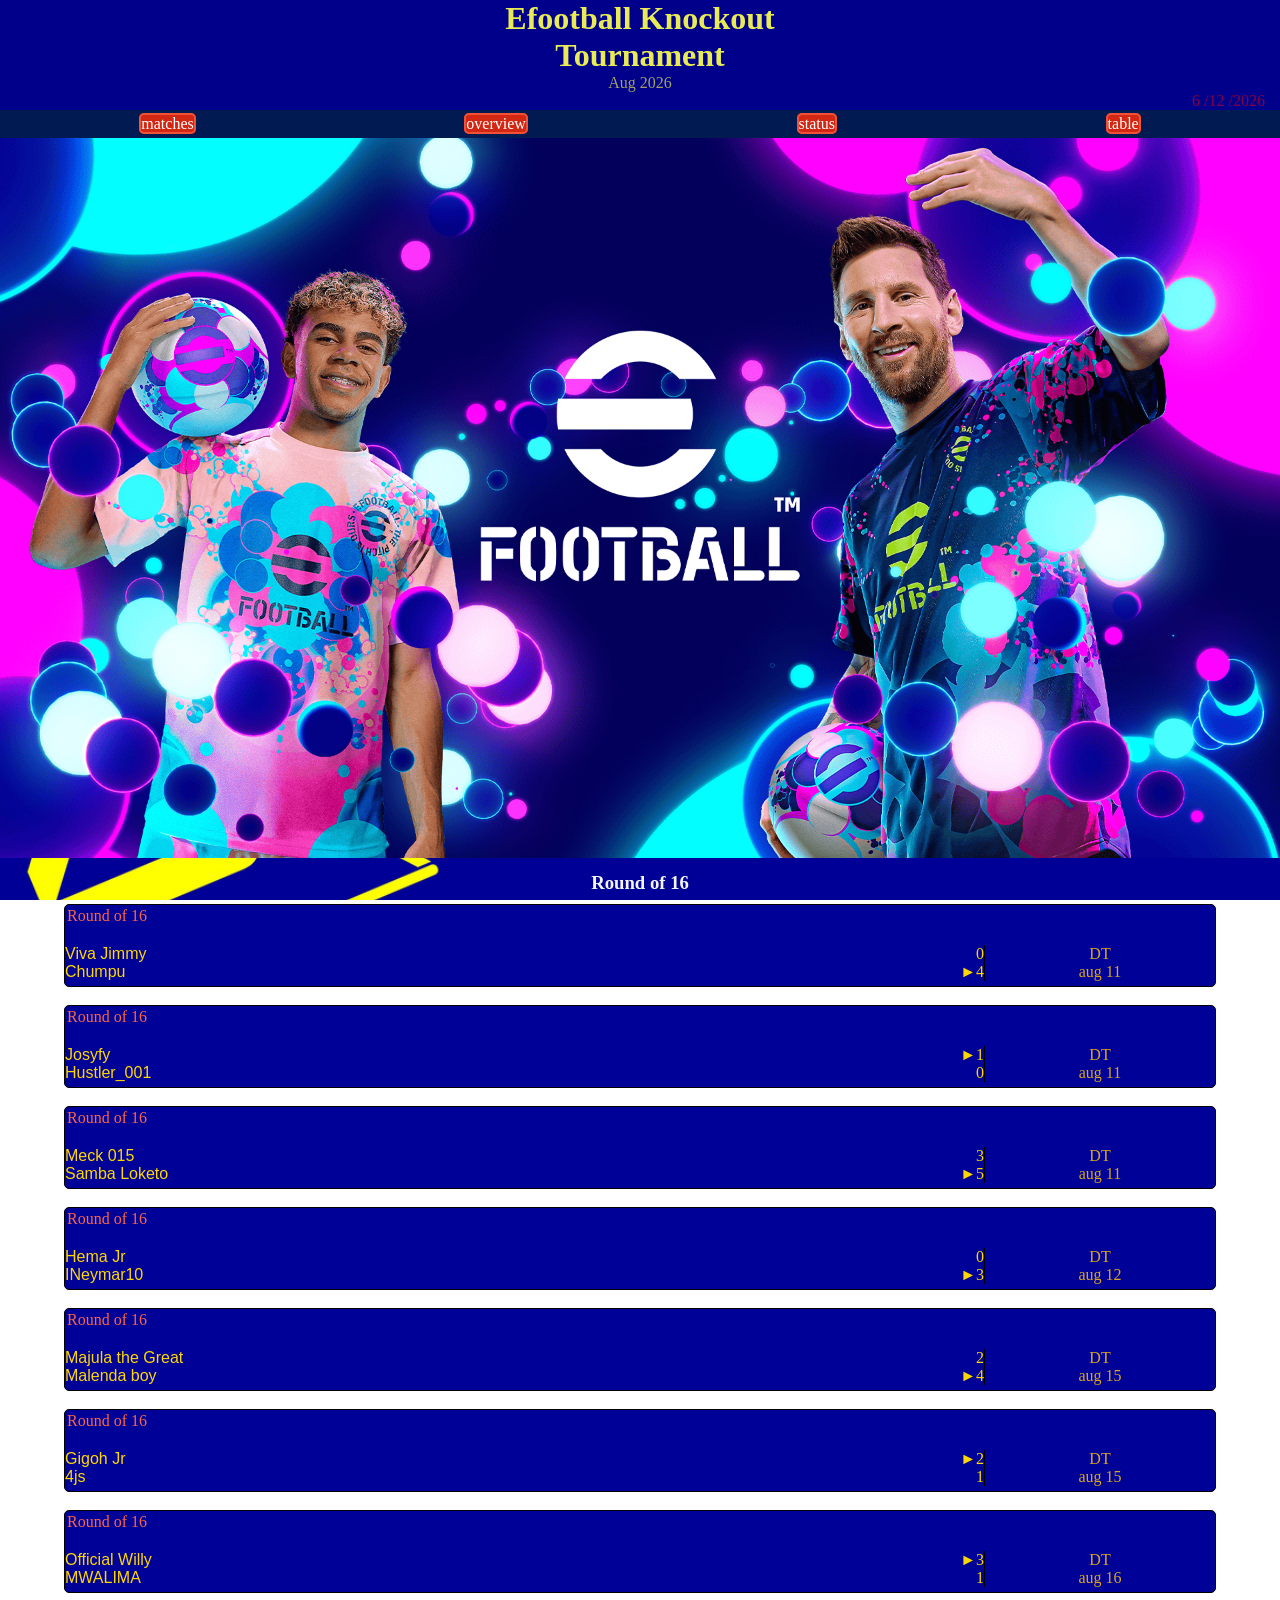
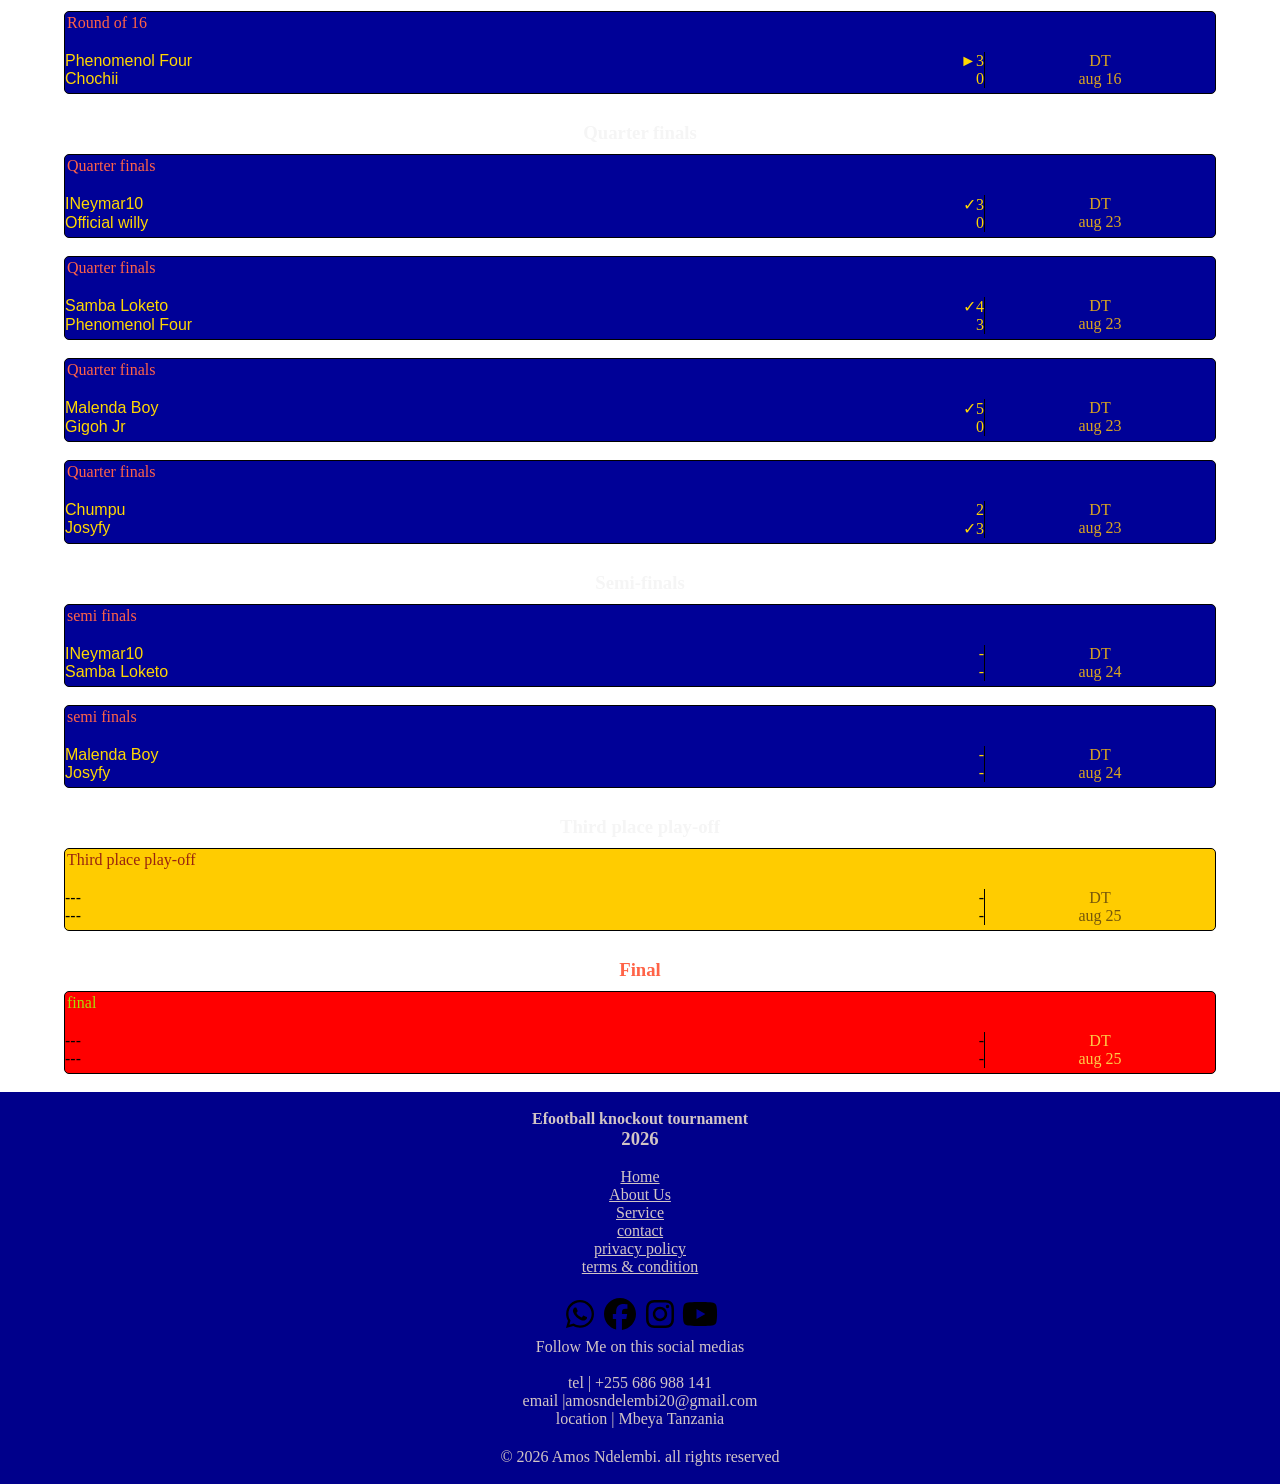
==== matches.html @ 65dbdd63 "Replace icons with numbers in matches.html" ====
<!DOCTYPE html>
<html lang="en">
<head>
    <meta charset="UTF-8">
    <meta name="viewport" content="width=device-width, initial-scale=1.0">
    <title>Efootball knockout tournament</title>
    <link rel="stylesheet" href="style.css">
    <link rel="icon" type="image/x-icon" href="channels4_profile.jpg">
</head>
<body>
    <header>
        <div class="head">
            <h1 style="color: #E9EB56; text-align: center;">Efootball Knockout <br>Tournament </h1>
            <p style="color: #A1A160; text-align: center;">Aug 2026</p>
            <!-- <p id="date">date of today</p> -->
            <P id="demo"></P>
            <script>

                let date = new Date();

                let day = date.getDate();
                let month = date.getMonth() + 1;
                let year = date.getFullYear();

                document.getElementById('demo').innerHTML = day + " /" + month + " /" + year;
            </script>
        </div>
        <div class="link1">
            <div><a href="matches.html" class="link">matches</a></div>
            <div><a href="index.html" class="link">overview</a></div>
            <div><a href="status.html" class="link">status</a></div>
            <div><a href="table.html" class="link">table</a></div>
        </div>
    </header>


      <!-- maelzooooo -->
    <main>
        <img src="main_page_1.png" alt="page" height="auto" width="100%">
       <h3 style="text-align:center; padding:10px; color: whitesmoke">Round of 16</h3> 
       <div class="case" style="display: flex; justify-content: center; flex-direction: column; align-items: center;">


        <!-- 11111 -->
            <div class="case1" style="border: solid 1px black; width: 90%; border-radius: 5px; padding-bottom: 5px;" >
                <p style="padding: 2px; color: tomato;">Round of 16</p> <br>
                    <div id="bad" style="display: flex;">
                        <div class="cas1" style="border-right: solid 1px black; width: 80%;">
                            <div class="ca1" style="display: flex; justify-content: space-between;">
                                <p style="color: gold;font-family: Arial, Helvetica, sans-serif;">Viva Jimmy</p>
                                <p style="color: gold">0</p>
                            </div>
                            <div class="ca1" style="display: flex; justify-content: space-between;">
                                <p style="color: gold;font-family: Arial, Helvetica, sans-serif;">Chumpu</p>
                                <p style="color: gold">►4</p>
                            </div>
                        </div>
                        <div class="cas2" style=" width: 20%;" >
                            <p style="text-align: center; color: goldenrod;">DT</p>
                            <p style="text-align: center; color: goldenrod;">aug 11</p>
                        </div>
                    </div>    
            </div><br>



            <!-- 222222222 -->

            <div class="case1" style="border: solid 1px black; width: 90%; border-radius: 5px; padding-bottom: 5px;" >
                <p style="padding: 2px; color: tomato;">Round of 16</p> <br>
                    <div id="bad" style="display: flex;">
                        <div class="cas1" style="border-right: solid 1px black; width: 80%;">
                            <div class="ca1" style="display: flex; justify-content: space-between;">
                                <p style="color: gold;font-family: Arial, Helvetica, sans-serif;">Josyfy</p>
                                <p style="color: gold">►1</p>
                            </div>
                            <div class="ca1" style="display: flex; justify-content: space-between;">
                                <p style="color: gold;font-family: Arial, Helvetica, sans-serif;">Hustler_001</p>
                                <p style="color: gold">0</p>
                            </div>
                        </div>
                        <div class="cas2" style=" width: 20%;" >
                            <p style="text-align: center; color:goldenrod">DT</p>
                            <p style="text-align: center; color: goldenrod;">aug 11</p>
                        </div>
                    </div>    
            </div> <br>

        <!-- 33333333     -->
            <div class="case1" style="border: solid 1px black; width: 90%; border-radius: 5px; padding-bottom: 5px;" >
                <p style="padding: 2px; color: tomato;">Round of 16</p> <br>
                    <div id="bad" style="display: flex;">
                        <div class="cas1" style="border-right: solid 1px black; width: 80%;">
                            <div class="ca1" style="display: flex; justify-content: space-between;">
                                <p style="color: gold;font-family: Arial, Helvetica, sans-serif;">Meck 015</p>
                                <p style="color: gold">3</p>
                            </div>
                            <div class="ca1" style="display: flex; justify-content: space-between;">
                                <p style="color: gold;font-family: Arial, Helvetica, sans-serif;">Samba Loketo</p>
                                <p style="color: gold">►5</p>
                            </div>
                        </div>
                        <div class="cas2" style=" width: 20%;" >
                            <p style="text-align: center; color:goldenrod">DT</p>
                            <p style="text-align: center; color: goldenrod;">aug 11</p>
                        </div>
                    </div>    
            </div> <br>

         <!-- 4444444    -->
            <div class="case1" style="border: solid 1px black; width: 90%; border-radius: 5px; padding-bottom: 5px;" >
                <p style="padding: 2px; color: tomato;">Round of 16</p> <br>
                    <div id="bad" style="display: flex;">
                        <div class="cas1" style="border-right: solid 1px black; width: 80%;">
                            <div class="ca1" style="display: flex; justify-content: space-between;">
                                <p style="color: gold;font-family: Arial, Helvetica, sans-serif;">Hema Jr</p>
                                <p style="color: gold">0</p>
                            </div>
                            <div class="ca1" style="display: flex; justify-content: space-between;">
                                <p style="color: gold;font-family: Arial, Helvetica, sans-serif;">INeymar10</p>
                                <p style="color: gold">►3</p>
                            </div>
                        </div>
                        <div class="cas2" style=" width: 20%;" >
                            <p style="text-align: center; color:goldenrod">DT</p>
                            <p style="text-align: center; color: goldenrod;">aug 12</p>
                        </div>
                    </div>    
            </div> <br>


        <!-- 5555555     -->
            <div class="case1" style="border: solid 1px black; width: 90%; border-radius: 5px; padding-bottom: 5px;" >
                <p style="padding: 2px; color: tomato;">Round of 16</p> <br>
                    <div id="bad" style="display: flex;">
                        <div class="cas1" style="border-right: solid 1px black; width: 80%;">
                            <div class="ca1" style="display: flex; justify-content: space-between;">
                                <p style="color: gold;font-family: Arial, Helvetica, sans-serif;">Majula the Great</p>
                                <p style="color: gold">2</p>
                            </div>
                            <div class="ca1" style="display: flex; justify-content: space-between;">
                                <p style="color: gold;font-family: Arial, Helvetica, sans-serif;">Malenda boy</p>
                                <p style="color: gold">►4</p>
                            </div>
                        </div>
                        <div class="cas2" style=" width: 20%;" >
                            <p style="text-align: center; color:goldenrod">DT</p>
                            <p style="text-align: center; color: goldenrod;">aug 15</p>
                        </div>
                    </div>    
            </div> <br>


        <!-- 6666666     -->
            <div class="case1" style="border: solid 1px black; width: 90%; border-radius: 5px; padding-bottom: 5px;" >
                <p style="padding: 2px; color: tomato;">Round of 16</p> <br>
                    <div id="bad" style="display: flex;">
                        <div class="cas1" style="border-right: solid 1px black; width: 80%;">
                            <div class="ca1" style="display: flex; justify-content: space-between;">
                                <p style="color: gold;font-family: Arial, Helvetica, sans-serif;">Gigoh Jr</p>
                                <p style="color: gold">►2</p>
                            </div>
                            <div class="ca1" style="display: flex; justify-content: space-between;">
                                <p style="color: gold;font-family: Arial, Helvetica, sans-serif;">4js</p>
                                <p style="color: gold">1</p>
                            </div>
                        </div>
                        <div class="cas2" style=" width: 20%;" >
                            <p style="text-align: center; color:goldenrod">DT</p>
                            <p style="text-align: center; color: goldenrod;">aug 15</p>
                        </div>
                    </div>    
            </div> <br>


        <!-- 77777777     -->
            <div class="case1" style="border: solid 1px black; width: 90%; border-radius: 5px; padding-bottom: 5px;" >
                <p style="padding: 2px; color: tomato;">Round of 16</p> <br>
                    <div id="bad" style="display: flex;">
                        <div class="cas1" style="border-right: solid 1px black; width: 80%;">
                            <div class="ca1" style="display: flex; justify-content: space-between;">
                                <p style="color: gold;font-family: Arial, Helvetica, sans-serif;">Official Willy</p>
                                <p style="color: gold">►3</p>
                            </div>
                            <div class="ca1" style="display: flex; justify-content: space-between;">
                                <p style="color: gold;font-family: Arial, Helvetica, sans-serif;">MWALIMA</p>
                                <p style="color: gold">1</p>
                            </div>
                        </div>
                        <div class="cas2" style=" width: 20%;" >
                            <p style="text-align: center; color:goldenrod">DT</p>
                            <p style="text-align: center; color: goldenrod;">aug 16</p>
                        </div>
                    </div>    
            </div> <br>



            <!-- 88888888 -->
            <div class="case1" style="border: solid 1px black; width: 90%; border-radius: 5px; padding-bottom: 5px;" >
                <p style="padding: 2px; color: tomato;">Round of 16</p> <br>
                    <div id="bad" style="display: flex;">
                        <div class="cas1" style="border-right: solid 1px black; width: 80%;">
                            <div class="ca1" style="display: flex; justify-content: space-between;">
                                <p style="color: gold;font-family: Arial, Helvetica, sans-serif;">Phenomenol Four</p>
                                <p style="color: gold">►3</p>
                            </div>
                            <div class="ca1" style="display: flex; justify-content: space-between;">
                                <p style="color: gold;font-family: Arial, Helvetica, sans-serif;">Chochii</p>
                                <p style="color: gold">0</p>
                            </div>
                        </div>
                        <div class="cas2" style=" width: 20%;" >
                            <p style="text-align: center; color:goldenrod">DT</p>
                            <p style="text-align: center; color: goldenrod;">aug 16</p>
                        </div>
                    </div>    
            </div> <br>
            
<!-- round 8 -->
       </div>
       <h3 style="text-align:center; padding:10px; color: whitesmoke">Quarter finals</h3> 
       <div class="case" style="display: flex; justify-content: center; flex-direction: column; align-items: center;">


        <!-- 11111 -->
            <div class="case1" style="border: solid 1px black; width: 90%; border-radius: 5px; padding-bottom: 5px;" >
                <p style="padding: 2px; color: tomato;">Quarter finals</p> <br>
                    <div id="bad" style="display: flex;">
                        <div class="cas1" style="border-right: solid 1px black; width: 80%;">
                            <div class="ca1" style="display: flex; justify-content: space-between;">
                                <p style="color: gold;font-family: Arial, Helvetica, sans-serif;">INeymar10</p>
                                <p style="color: gold">✓3</p>
                            </div>
                            <div class="ca1" style="display: flex; justify-content: space-between;">
                                <p style="color: gold;font-family: Arial, Helvetica, sans-serif;">Official willy</p>
                                <p style="color: gold">0</p>
                            </div>
                        </div>
                        <div class="cas2" style=" width: 20%;" >
                            <p style="text-align: center; color: goldenrod;">DT</p>
                            <p style="text-align: center; color: goldenrod;">aug 23</p>
                        </div>
                    </div>    
            </div><br>



            <!-- 222222222 -->

            <div class="case1" style="border: solid 1px black; width: 90%; border-radius: 5px; padding-bottom: 5px;" >
                <p style="padding: 2px; color: tomato;">Quarter finals</p> <br>
                    <div id="bad" style="display: flex;">
                        <div class="cas1" style="border-right: solid 1px black; width: 80%;">
                            <div class="ca1" style="display: flex; justify-content: space-between;">
                                <p style="color: gold;font-family: Arial, Helvetica, sans-serif;">Samba Loketo</p>
                                <p style="color: gold">✓4</p>
                            </div>
                            <div class="ca1" style="display: flex; justify-content: space-between;">
                                <p style="color: gold;font-family: Arial, Helvetica, sans-serif;">Phenomenol Four</p>
                                <p style="color: gold">3</p>
                            </div>
                        </div>
                        <div class="cas2" style=" width: 20%;" >
                            <p style="text-align: center; color:goldenrod">DT</p>
                            <p style="text-align: center; color: goldenrod;">aug 23</p>
                        </div>
                    </div>    
            </div> <br>



         <!-- 333333    -->
            <div class="case1" style="border: solid 1px black; width: 90%; border-radius: 5px; padding-bottom: 5px;" >
                <p style="padding: 2px; color: tomato;">Quarter finals</p> <br>
                    <div id="bad" style="display: flex;">
                        <div class="cas1" style="border-right: solid 1px black; width: 80%;">
                            <div class="ca1" style="display: flex; justify-content: space-between;">
                                <p style="color: gold;font-family: Arial, Helvetica, sans-serif;">Malenda Boy</p>
                                <p style="color: gold">✓5</p>
                            </div>
                            <div class="ca1" style="display: flex; justify-content: space-between;">
                                <p style="color: gold;font-family: Arial, Helvetica, sans-serif;">Gigoh Jr</p>
                                <p style="color: gold">0</p>
                            </div>
                        </div>
                        <div class="cas2" style=" width: 20%;" >
                            <p style="text-align: center; color:goldenrod">DT</p>
                            <p style="text-align: center; color: goldenrod;">aug 23</p>
                        </div>
                    </div>    
            </div> <br>


        <!-- 4444444     -->
            <div class="case1" style="border: solid 1px black; width: 90%; border-radius: 5px; padding-bottom: 5px;" >
                <p style="padding: 2px; color: tomato;">Quarter finals</p> <br>
                    <div id="bad" style="display: flex;">
                        <div class="cas1" style="border-right: solid 1px black; width: 80%;">
                            <div class="ca1" style="display: flex; justify-content: space-between;">
                                <p style="color: gold;font-family: Arial, Helvetica, sans-serif;">Chumpu</p>
                                <p style="color: gold;">2</p>
                            </div>
                            <div class="ca1" style="display: flex; justify-content: space-between;">
                                <p style="color: gold;font-family: Arial, Helvetica, sans-serif;">Josyfy</p>
                                <p style="color: gold">✓3</p>
                            </div>
                        </div>
                        <div class="cas2" style=" width: 20%;" >
                            <p style="text-align: center; color:goldenrod">DT</p>
                            <p style="text-align: center; color: goldenrod;">aug 23</p>
                        </div>
                    </div>    
            </div> <br>
           
            
<!-- semi finals -->
       </div>
       <h3 style="text-align:center; padding:10px; color: whitesmoke">Semi-finals</h3> 
       <div class="case" style="display: flex; justify-content: center; flex-direction: column; align-items: center;">


        <!-- 11111 -->
            <div class="case1" style="border: solid 1px black; width: 90%; border-radius: 5px; padding-bottom: 5px;" >
                <p style="padding: 2px; color:tomato;">semi finals</p> <br>
                    <div id="bad" style="display: flex;">
                        <div class="cas1" style="border-right: solid 1px black; width: 80%;">
                            <div class="ca1" style="display: flex; justify-content: space-between;">
                                <p style="color: gold;font-family: Arial, Helvetica, sans-serif;">INeymar10</p>
                                <p style="color: gold">-</p>
                            </div>
                            <div class="ca1" style="display: flex; justify-content: space-between;">
                                <p style="color: gold;font-family: Arial, Helvetica, sans-serif;">Samba Loketo</p>
                                <p style="color: gold">-</p>
                            </div>
                        </div>
                        <div class="cas2" style=" width: 20%;" >
                            <p style="text-align: center; color: goldenrod;">DT</p>
                            <p style="text-align: center; color: goldenrod;">aug 24</p>
                        </div>
                    </div>    
            </div><br>



            <!-- 222222222 -->

            <div class="case1" style="border: solid 1px black; width: 90%; border-radius: 5px; padding-bottom: 5px;" >
                <p style="padding: 2px; color: tomato;">semi finals</p> <br>
                    <div id="bad" style="display: flex;">
                        <div class="cas1" style="border-right: solid 1px black; width: 80%;">
                            <div class="ca1" style="display: flex; justify-content: space-between;">
                                <p style="color: gold;font-family: Arial, Helvetica, sans-serif;">Malenda Boy</p>
                                <p style="color: gold">-</p>
                            </div>
                            <div class="ca1" style="display: flex; justify-content: space-between;">
                                <p style="color: gold;font-family: Arial, Helvetica, sans-serif;">Josyfy</p>
                                <p style="color: gold">-</p>
                            </div>
                        </div>
                        <div class="cas2" style=" width: 20%;" >
                            <p style="text-align: center; color:goldenrod">DT</p>
                            <p style="text-align: center; color: goldenrod;">aug 24</p>
                        </div>
                    </div>    
            </div> <br>
     
            
            <!-- third place play-off -->

       </div>
       <h3 style="text-align:center; padding:10px; color: whitesmoke">Third place play-off</h3> 
       <div class="cases" style="display: flex; justify-content: center; flex-direction: column; align-items: center;">


        <!-- 11111 -->
            <div class="case1" style="border: solid 1px black; width: 90%; border-radius: 5px; padding-bottom: 5px; background-color: rgb(255, 204, 0);" >
                <p style="padding: 2px; color: rgb(153, 36, 15);">Third place play-off</p> <br>
                    <div id="bad" style="display: flex;">
                        <div class="cas1" style="border-right: solid 1px black; width: 80%;">
                            <div class="ca1" style="display: flex; justify-content: space-between;">
                                <p style="font-family: Arial, Helvetica, sans-serif;">---</p>
                                <p>-</p>
                            </div>
                            <div class="ca1" style="display: flex; justify-content: space-between;">
                                <p style="font-family: Arial, Helvetica, sans-serif;">---</p>
                                <p>-</p>
                            </div>
                        </div>
                        <div class="cas2" style=" width: 20%;" >
                            <p style="text-align: center; color:  rgb(118, 87, 11);">DT</p>
                            <p style="text-align: center; color:  rgb(118, 87, 11);">aug 25</p>
                        </div>
                    </div>    
            </div><br>

            <!-- final -->
       </div>
       <h3 style="text-align:center; padding:10px; color: tomato;">Final</h3> 
       <div class="cases" style="display: flex; justify-content: center; flex-direction: column; align-items: center;">


        <!-- 11111 -->
            <div class="case1" style="border: solid 1px black; width: 90%; border-radius: 5px; padding-bottom: 5px;background-color: red" >
                <p style="padding: 2px; color: rgb(171, 221, 7);">final</p> <br>
                    <div id="bad" style="display: flex;">
                        <div class="cas1" style="border-right: solid 1px black; width: 80%;">
                            <div class="ca1" style="display: flex; justify-content: space-between;">
                                <p style="font-family: Arial, Helvetica, sans-serif;">---</p>
                                <p >-</p>
                            </div>
                            <div class="ca1" style="display: flex; justify-content: space-between;">
                                <p style="font-family: Arial, Helvetica, sans-serif;">---</p>
                                <p >-</p>
                            </div>
                        </div>
                        <div class="cas2" style=" width: 20%;" >
                            <p style="text-align: center; color: rgb(255, 203, 71);">DT</p>
                            <p style="text-align: center; color: rgb(255, 203, 71);">aug 25</p>
                        </div>
                    </div>    
            </div><br>

    </main>

    <!-- mwishooooo -->

    <footer>
    <!-- copyright -->
        <br>
        <p style="text-align: center; color: rgb(210, 197, 197); "><b>Efootball knockout tournament</b></p>
        <h3 style="text-align: center; color: rgb(210, 197, 197); ">2026</h3>
         <br>
        
        <!-- link    -->
        <div class="linkmuhimu">
            <a href="" class="muhimu">Home</a>
            <a href="" class="muhimu">About Us</a>
            <a href="" class="muhimu">Service</a>
            <a href="" class="muhimu">contact</a>
            <a href="" class="muhimu">privacy policy</a>
            <a href="" class="muhimu">terms & condition</a>
        </div> <br>
        <div class="social">
            <a href="https://wa.me/255686988141" id="whatsapp" target="_blank"><img src="whatsapp-brands-solid-full.svg" alt="whatsap" height="40px" width="40px"></a>
            <a href="https://WWW.facebook.com/ndelembiamos" id="face" target="_blank"><img src="facebook-brands-solid-full.svg" alt="facebook" height="40px" width="40px"></a>
            <a href="https://www.instagram.com/AmosNdelembi" id="insta" target="_blank"><img src="instagram-brands-solid-full.svg" alt="instagram" height="40px" width="40px"></a>
            <a href="https://WWW.youtube.com/@AmosNdelembi" id="you" target="_blank"><img src="youtube-brands-solid-full.svg" alt="youtube" height="40px" width="40px"></a>
        </div>
        <p style="text-align: center; color: rgb(210, 197, 197);">Follow Me on this social medias</p> <br>
        <p  style="text-align: center; color: rgb(210, 197, 197);">tel | +255 686 988 141</p>
        <p  style="text-align: center; color: rgb(210, 197, 197);">email |amosndelembi20@gmail.com</p>
        <p  style="text-align: center; color: rgb(210, 197, 197);">location | Mbeya Tanzania</p>
        
        <p id="last" style="color: rgb(210, 197, 197);">&copy; 2026 Amos Ndelembi. all rights reserved </p> <br>
    </footer>
</body>
</html>
---- style.css ----
*{
    padding: 0;
    margin: 0;
    box-sizing: border-box;
}
header{
    /* position:fixed;
    width: 100%;
    z-index: 1000; */
    position: sticky;
    top: 0;
    z-index: 1000;
    
}
/* .amo{
   padding-top: 28% ;
   background-color: #011a51; 
} */
.head{
    background-color: darkblue;
}
/* #date{
    display: flex;
    justify-content: flex-end;
    color: tomato;
} */
#demo{
    display: flex;
    justify-content: flex-end;
    color: rgba(255, 0, 0, 0.498);
    padding-right: 15px;
    
}
.link1{
    background-color: #011a51;
    display: flex;
    justify-content: space-around;
    flex-direction: row;
    height: auto;
    padding: 5px;
}
.link{
    text-decoration: none;
    color: white;
    border: 2px solid rgba(255, 99, 71, 0.699);
    border-radius:5px;
    background-color: rgba(251, 44, 8, 0.841);
}
main{
    background-image: url(dataset-card.jpg);
    background-attachment: fixed;
    background-size:cover;
}
.box2{
    display:flex;
    justify-content: space-around;
    background-image: url(efootball_bg_cl2.jpg);
    background-attachment: fixed;
    background-size:cover;
}
.link:active{
    color: black;
    background-color: tomato;
    border: none;
}
.link:hover{
    color: black;
    background-color: tomato;
    border: none;
}
/* .caption{
    border: solid 1px none;
    background-color: tomato;
    transition: 4px;
    position: relative;
    opacity: 0;
    
} */
#text{
    /* position: absolute; */
    opacity: 0;
    transform: translateY(100px);
    animation: appear 3s ease-out forwards;

}
@keyframes appear{
    from{
        opacity: 0;
        transform: translateY(100px);
    }
    to{
        opacity: 1;
        transform: translateY(0px);
    }
}

.kadogo{
    display: flex;
    justify-content: center;
    align-items: center;
    width: 80%;
    height: 60px;
    background: linear-gradient(to right, #03fb5e, #14e560, white);
    /* transform: translate(50px); */
    opacity: 1;
    animation: display 5s ease;
}
@keyframes display{
    from{
        opacity: 0;
        transform: translateY(1px);
    }
    to{
        opacity: 1;
        transform: translateY(0px);
    }
}

#whatsappgroup{
    width: 50%;
    background-color: white;
    color: black;
    border-radius: 5px;
    padding: 5px;
    text-decoration: none;
}
#whatsappgroup:hover{
    background-color: #25D366;
    color: white;
}    
#whatsappgroup:active{
    background-color: #25D366;
    color: white;
}
footer{
    background-color: darkblue;
    
}
#last{
    color: black;
    padding-top: 20px;
    text-align: center;
}
.linkmuhimu{
    display: flex;
    flex-direction: column;
    justify-content: center;
    align-items: center;
}
.muhimu{
    color: rgb(210, 197, 197);
}
.muhimu:hover{
    color: gold;
}

.muhimu:active{
    color: gold;
}
.social{
    display: flex;
    justify-content: center;
}
#whatsapp{
    border-radius: 30%;
}
#whatsapp:hover{
    background-color: #25D366;
}
#whatsapp:active{
    background-color: #25D366;
}
#face{
    border-radius: 10px;
}
#face:hover{
    background-color: rgba(12, 12, 207, 0.686);
}
#face:active{
    background-color: rgba(12, 12, 207, 0.686);
}
#insta{
    border-radius: 20%;
}
#insta:hover{
    background-color:  #d32562;
}
#insta:active{
    background-color: #d32562;
}
#you{
    border-radius: 30%;
}
#you:hover{
    background-color:  red;
}
#you:active{
    background-color: red;
}
.case{
    background-image: url(efootball_bg_cl2.jpg);
    background-attachment: fixed;
    background-size:cover;  
}
.case1{
     /* background-image: url(efootball_bg_cl2.jpg);
    background-attachment: fixed;
    background-size:cover;  */
    background-color: #000197;
}
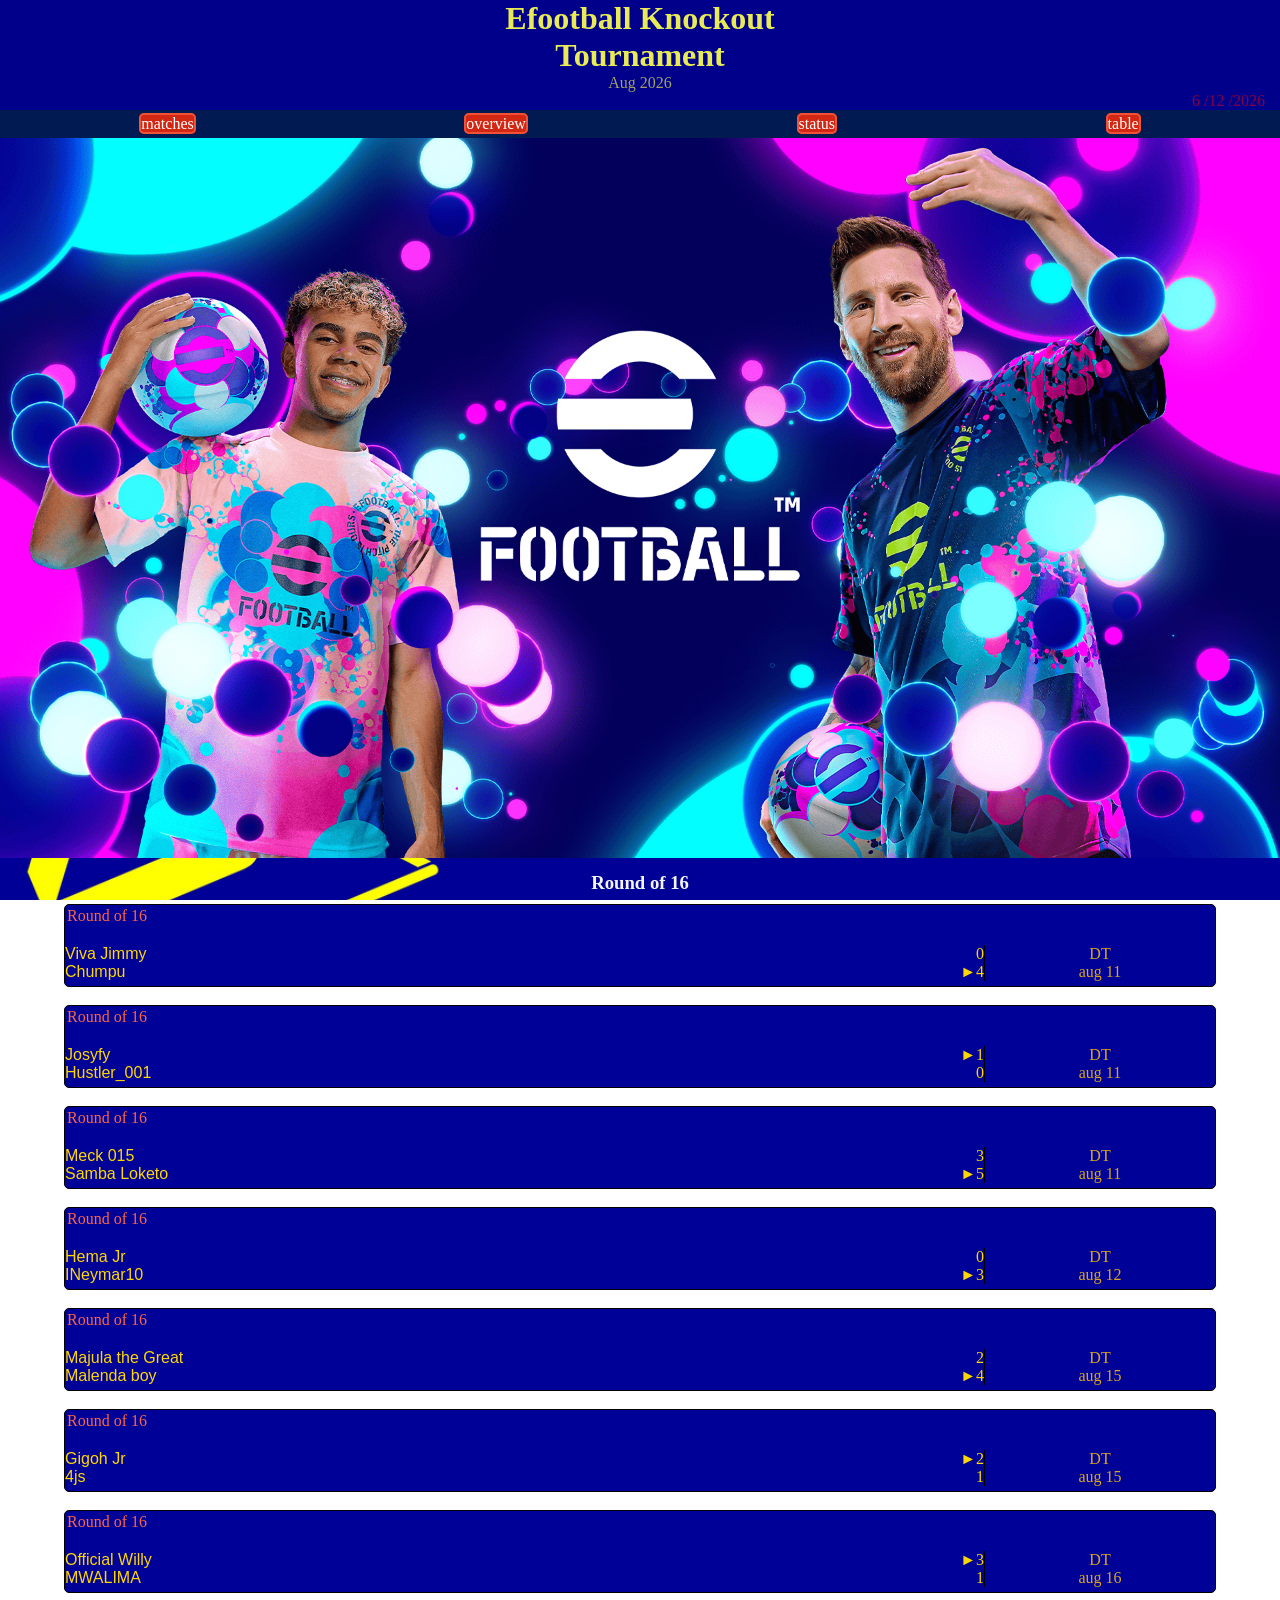
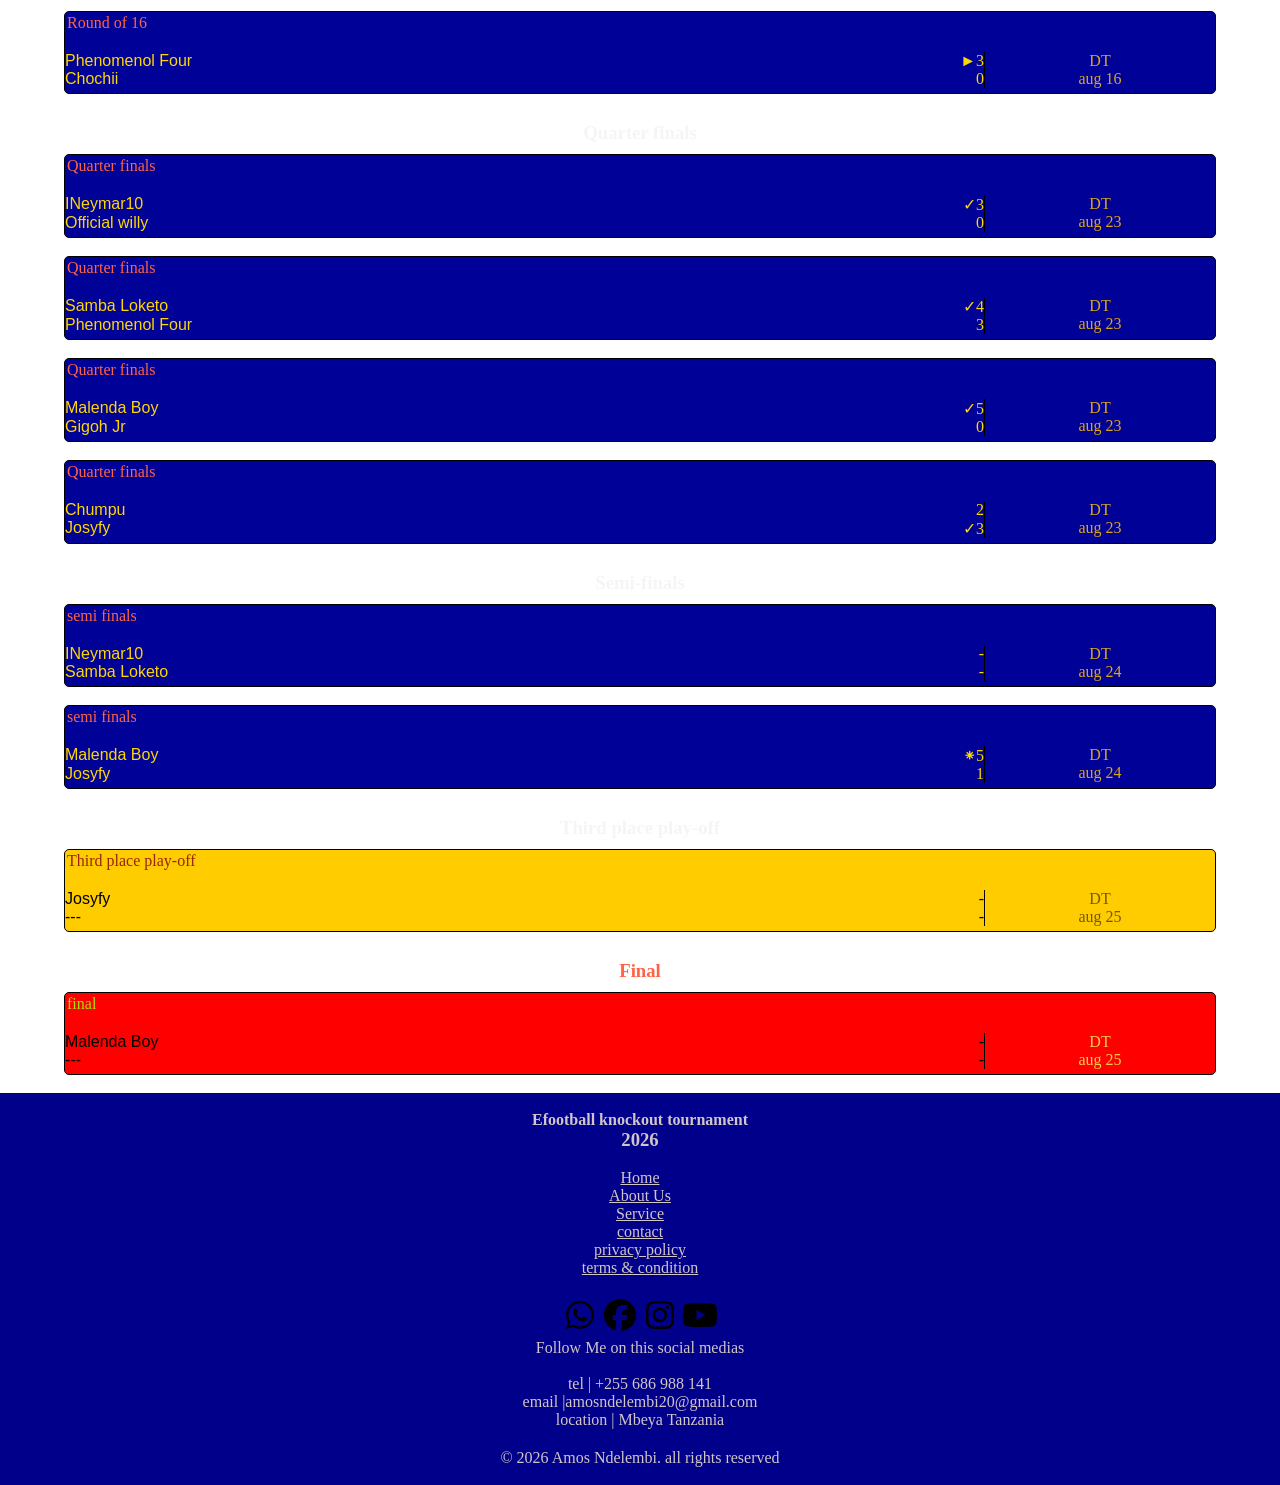
==== commit c6e484bd: "Update player names and scores in matches.html" ====
--- a/matches.html
+++ b/matches.html
@@ -351,11 +351,11 @@
                         <div class="cas1" style="border-right: solid 1px black; width: 80%;">
                             <div class="ca1" style="display: flex; justify-content: space-between;">
                                 <p style="color: gold;font-family: Arial, Helvetica, sans-serif;">Malenda Boy</p>
-                                <p style="color: gold">-</p>
+                                <p style="color: gold">⁕5</p>
                             </div>
                             <div class="ca1" style="display: flex; justify-content: space-between;">
                                 <p style="color: gold;font-family: Arial, Helvetica, sans-serif;">Josyfy</p>
-                                <p style="color: gold">-</p>
+                                <p style="color: gold">1</p>
                             </div>
                         </div>
                         <div class="cas2" style=" width: 20%;" >
@@ -379,7 +379,7 @@
                     <div id="bad" style="display: flex;">
                         <div class="cas1" style="border-right: solid 1px black; width: 80%;">
                             <div class="ca1" style="display: flex; justify-content: space-between;">
-                                <p style="font-family: Arial, Helvetica, sans-serif;">---</p>
+                                <p style="font-family: Arial, Helvetica, sans-serif;">Josyfy</p>
                                 <p>-</p>
                             </div>
                             <div class="ca1" style="display: flex; justify-content: space-between;">
@@ -406,7 +406,7 @@
                     <div id="bad" style="display: flex;">
                         <div class="cas1" style="border-right: solid 1px black; width: 80%;">
                             <div class="ca1" style="display: flex; justify-content: space-between;">
-                                <p style="font-family: Arial, Helvetica, sans-serif;">---</p>
+                                <p style="font-family: Arial, Helvetica, sans-serif;">Malenda Boy</p>
                                 <p >-</p>
                             </div>
                             <div class="ca1" style="display: flex; justify-content: space-between;">
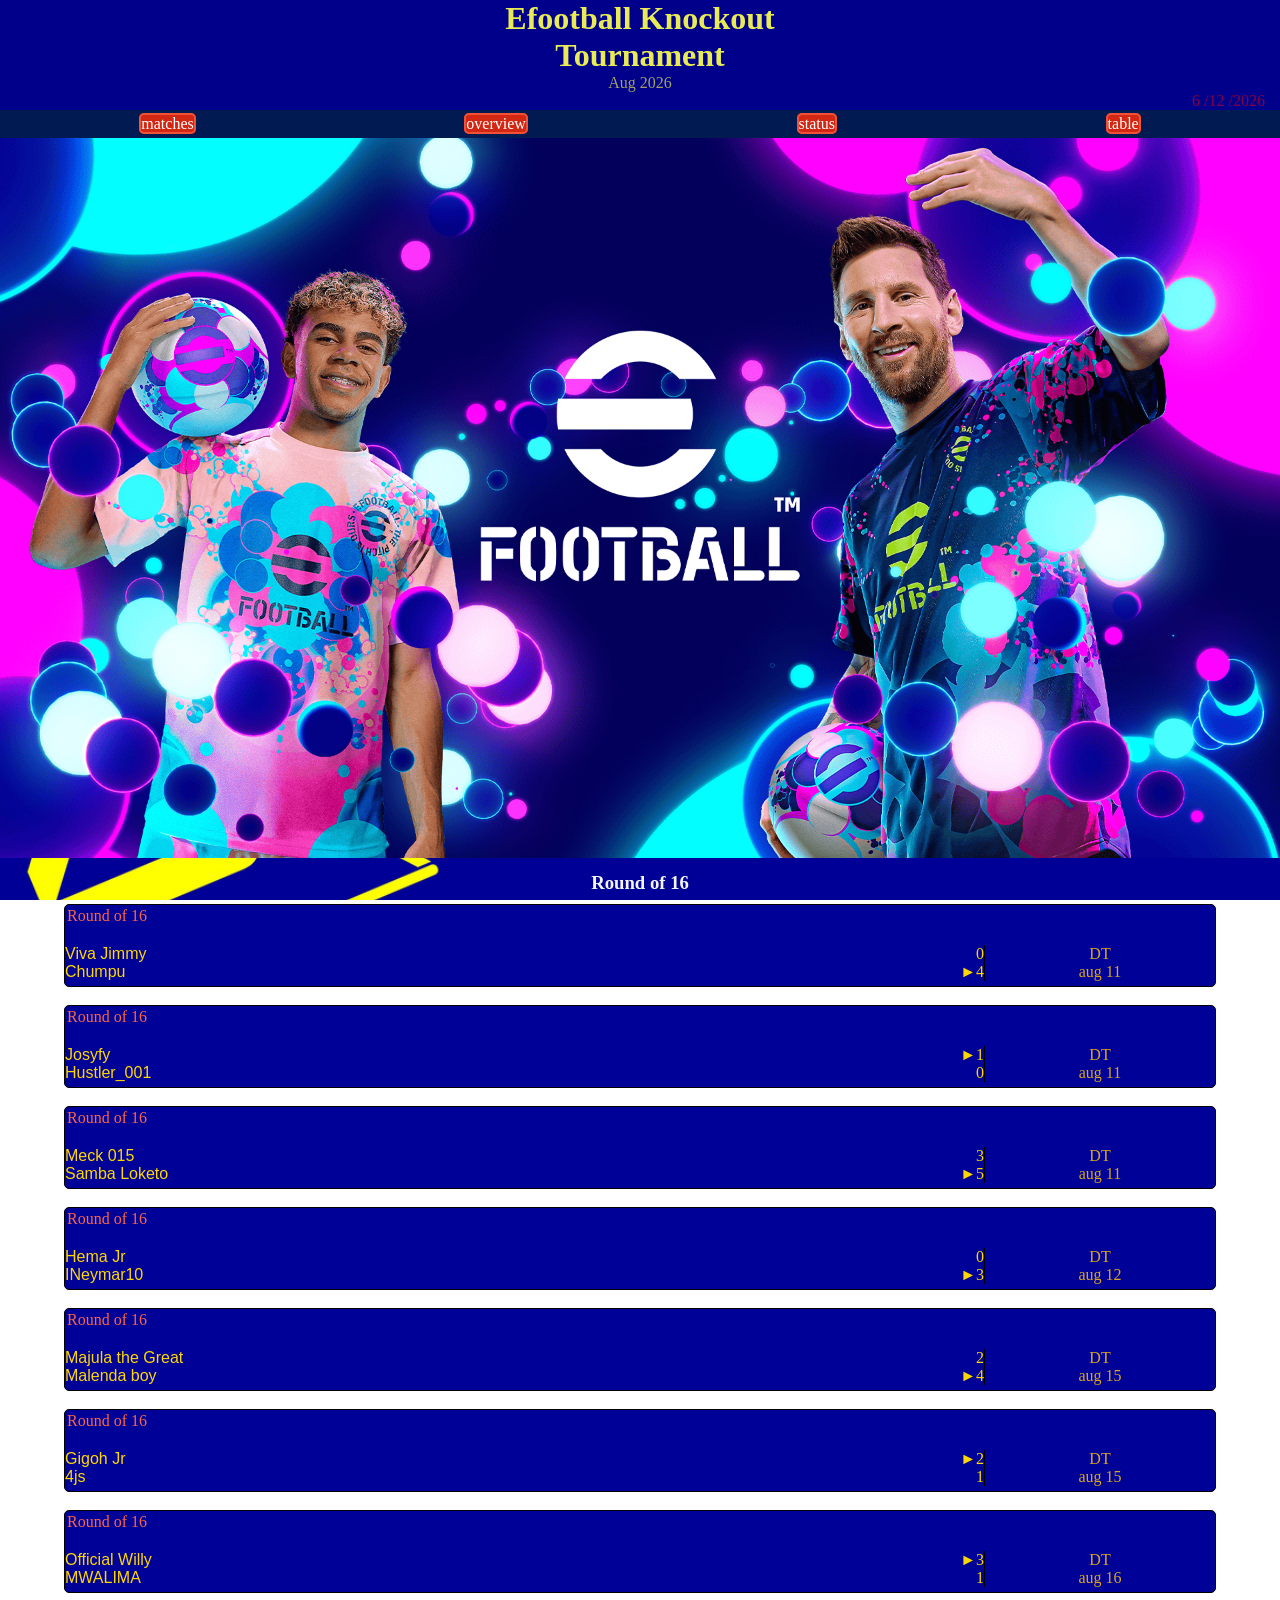
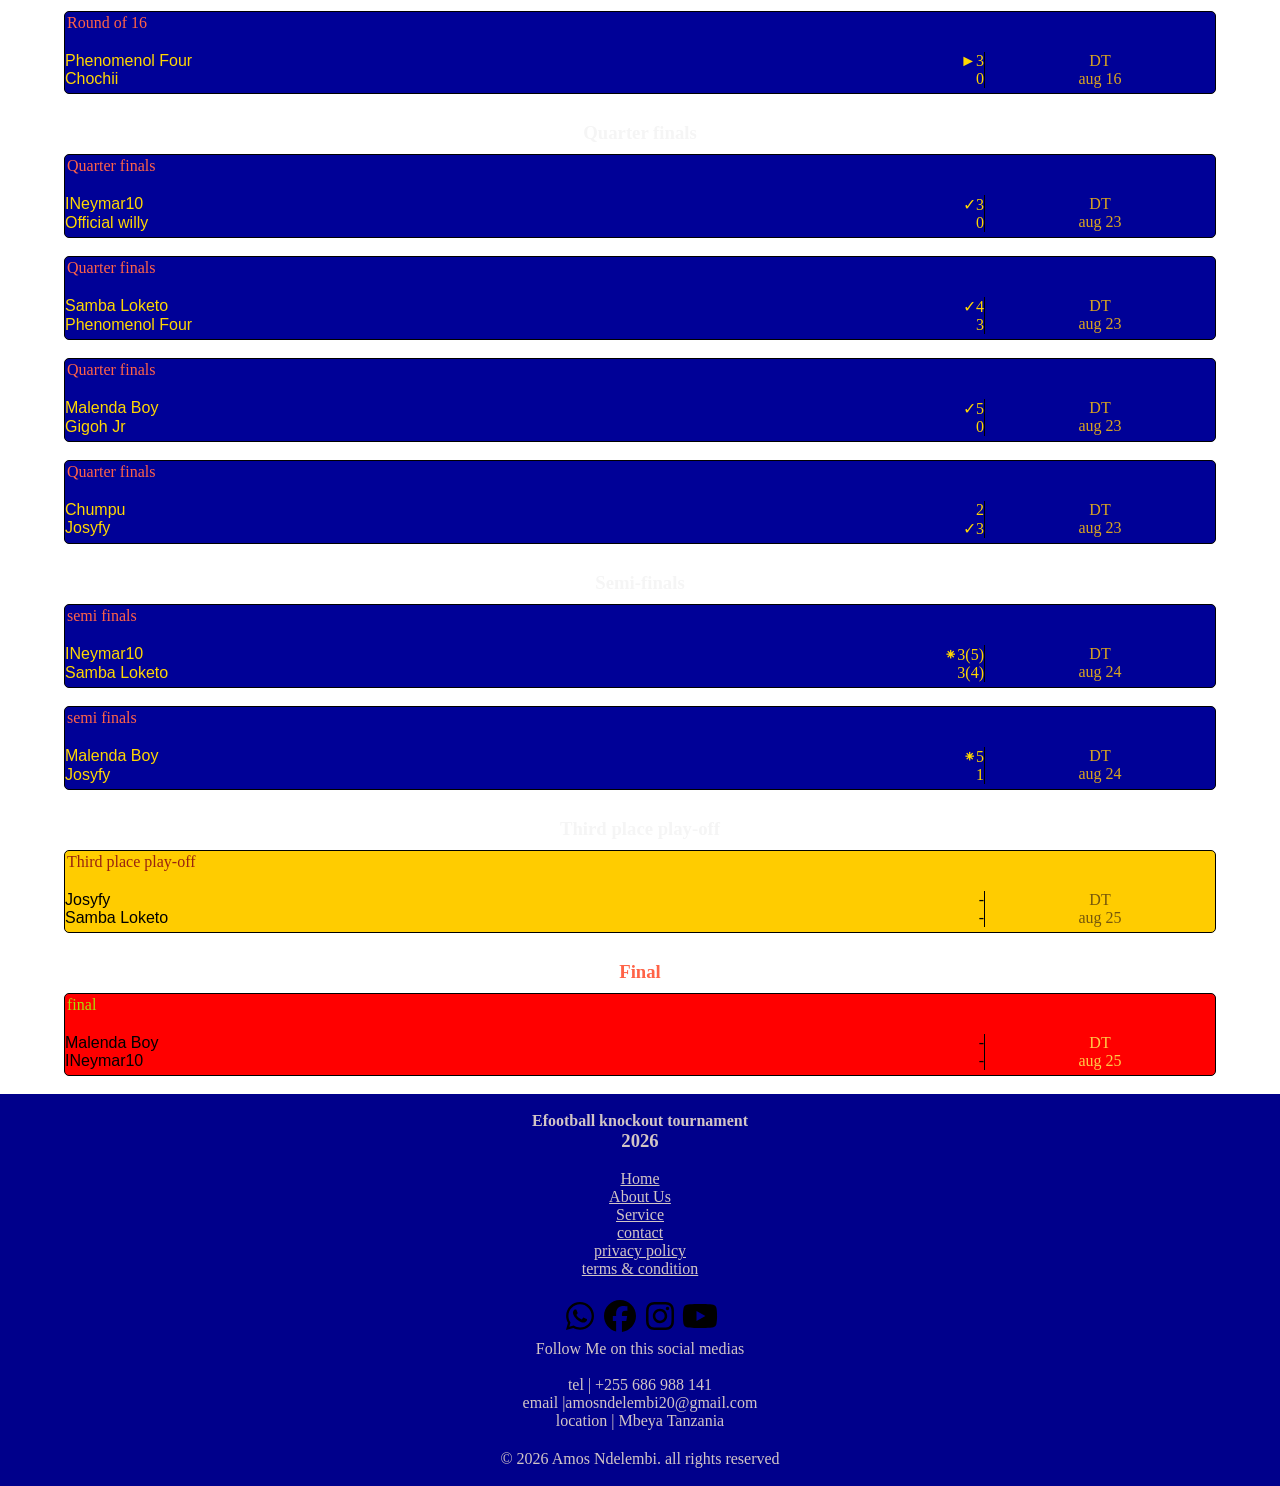
==== commit 23eb70f4: "Update player names and scores in matches.html" ====
--- a/matches.html
+++ b/matches.html
@@ -327,11 +327,11 @@
                         <div class="cas1" style="border-right: solid 1px black; width: 80%;">
                             <div class="ca1" style="display: flex; justify-content: space-between;">
                                 <p style="color: gold;font-family: Arial, Helvetica, sans-serif;">INeymar10</p>
-                                <p style="color: gold">-</p>
+                                <p style="color: gold">⁕3(5)</p>
                             </div>
                             <div class="ca1" style="display: flex; justify-content: space-between;">
                                 <p style="color: gold;font-family: Arial, Helvetica, sans-serif;">Samba Loketo</p>
-                                <p style="color: gold">-</p>
+                                <p style="color: gold">3(4)</p>
                             </div>
                         </div>
                         <div class="cas2" style=" width: 20%;" >
@@ -383,7 +383,7 @@
                                 <p>-</p>
                             </div>
                             <div class="ca1" style="display: flex; justify-content: space-between;">
-                                <p style="font-family: Arial, Helvetica, sans-serif;">---</p>
+                                <p style="font-family: Arial, Helvetica, sans-serif;">Samba Loketo</p>
                                 <p>-</p>
                             </div>
                         </div>
@@ -410,7 +410,7 @@
                                 <p >-</p>
                             </div>
                             <div class="ca1" style="display: flex; justify-content: space-between;">
-                                <p style="font-family: Arial, Helvetica, sans-serif;">---</p>
+                                <p style="font-family: Arial, Helvetica, sans-serif;">INeymar10</p>
                                 <p >-</p>
                             </div>
                         </div>
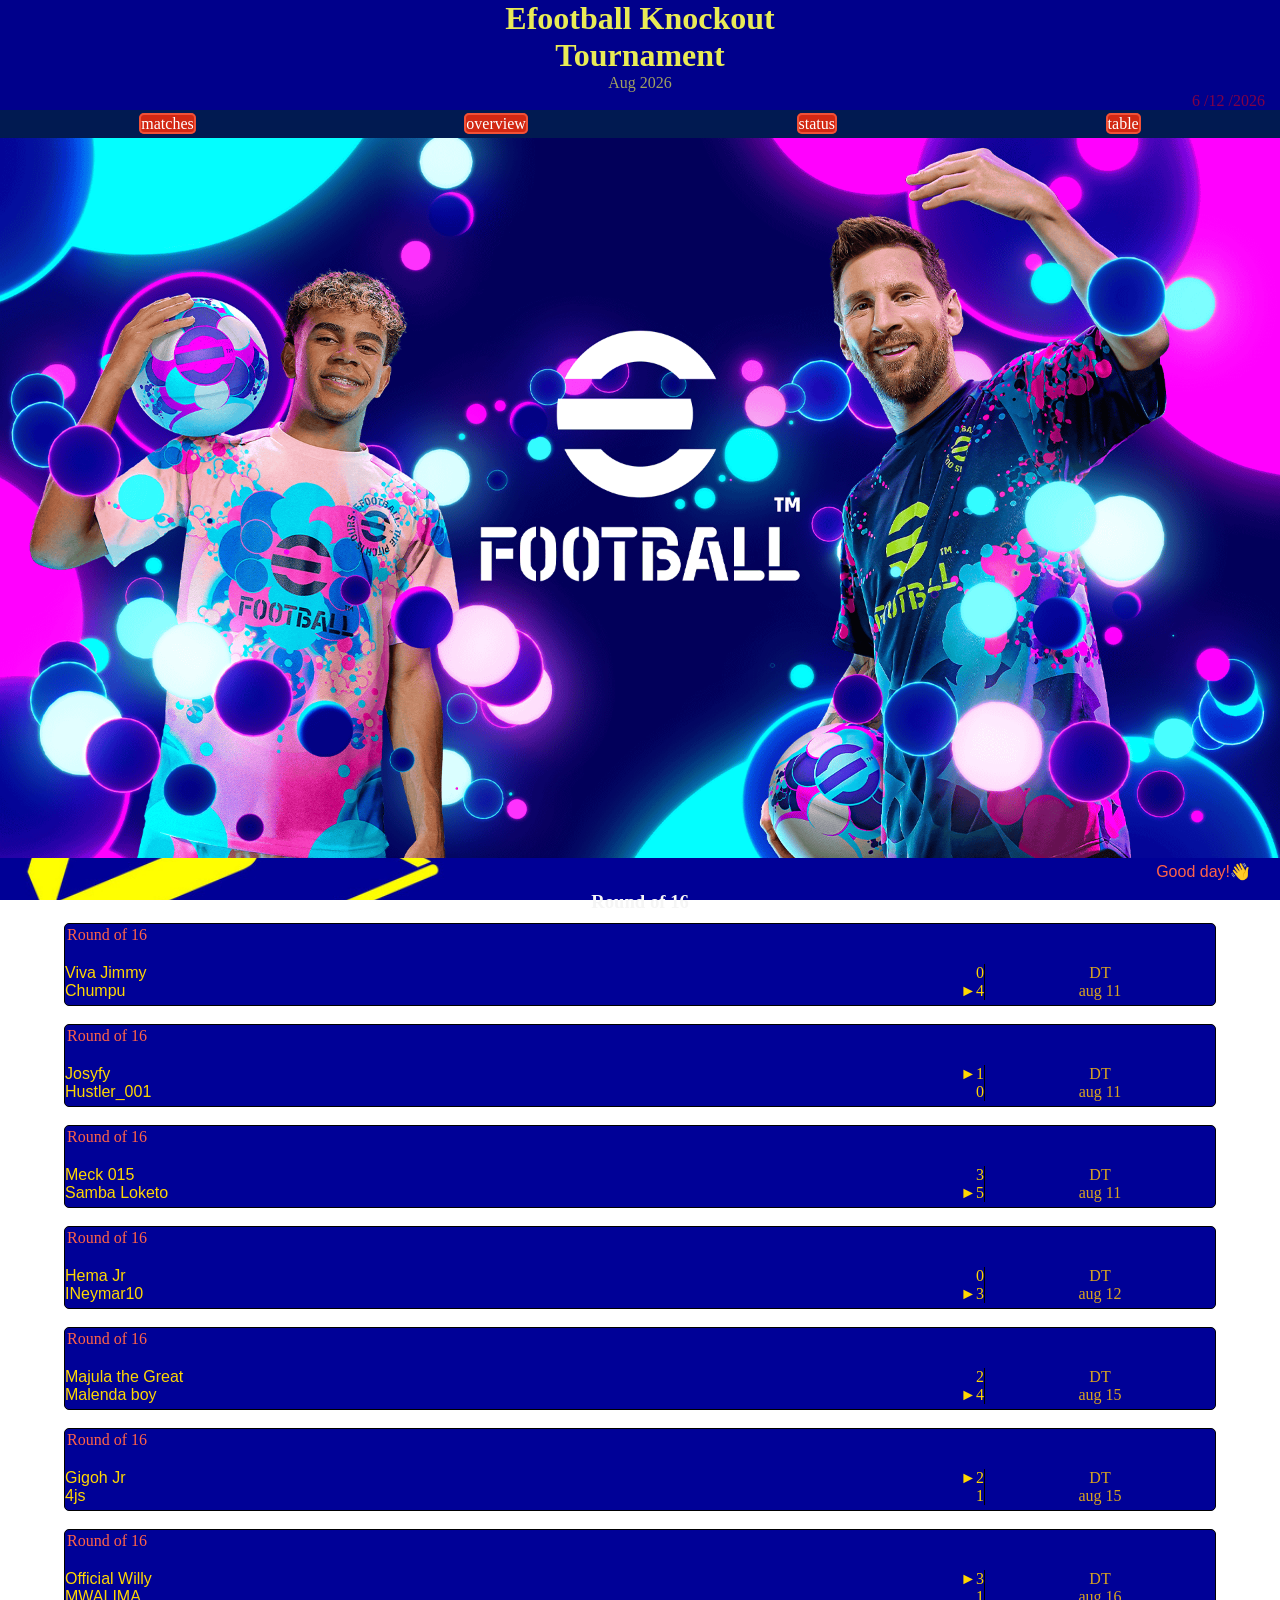
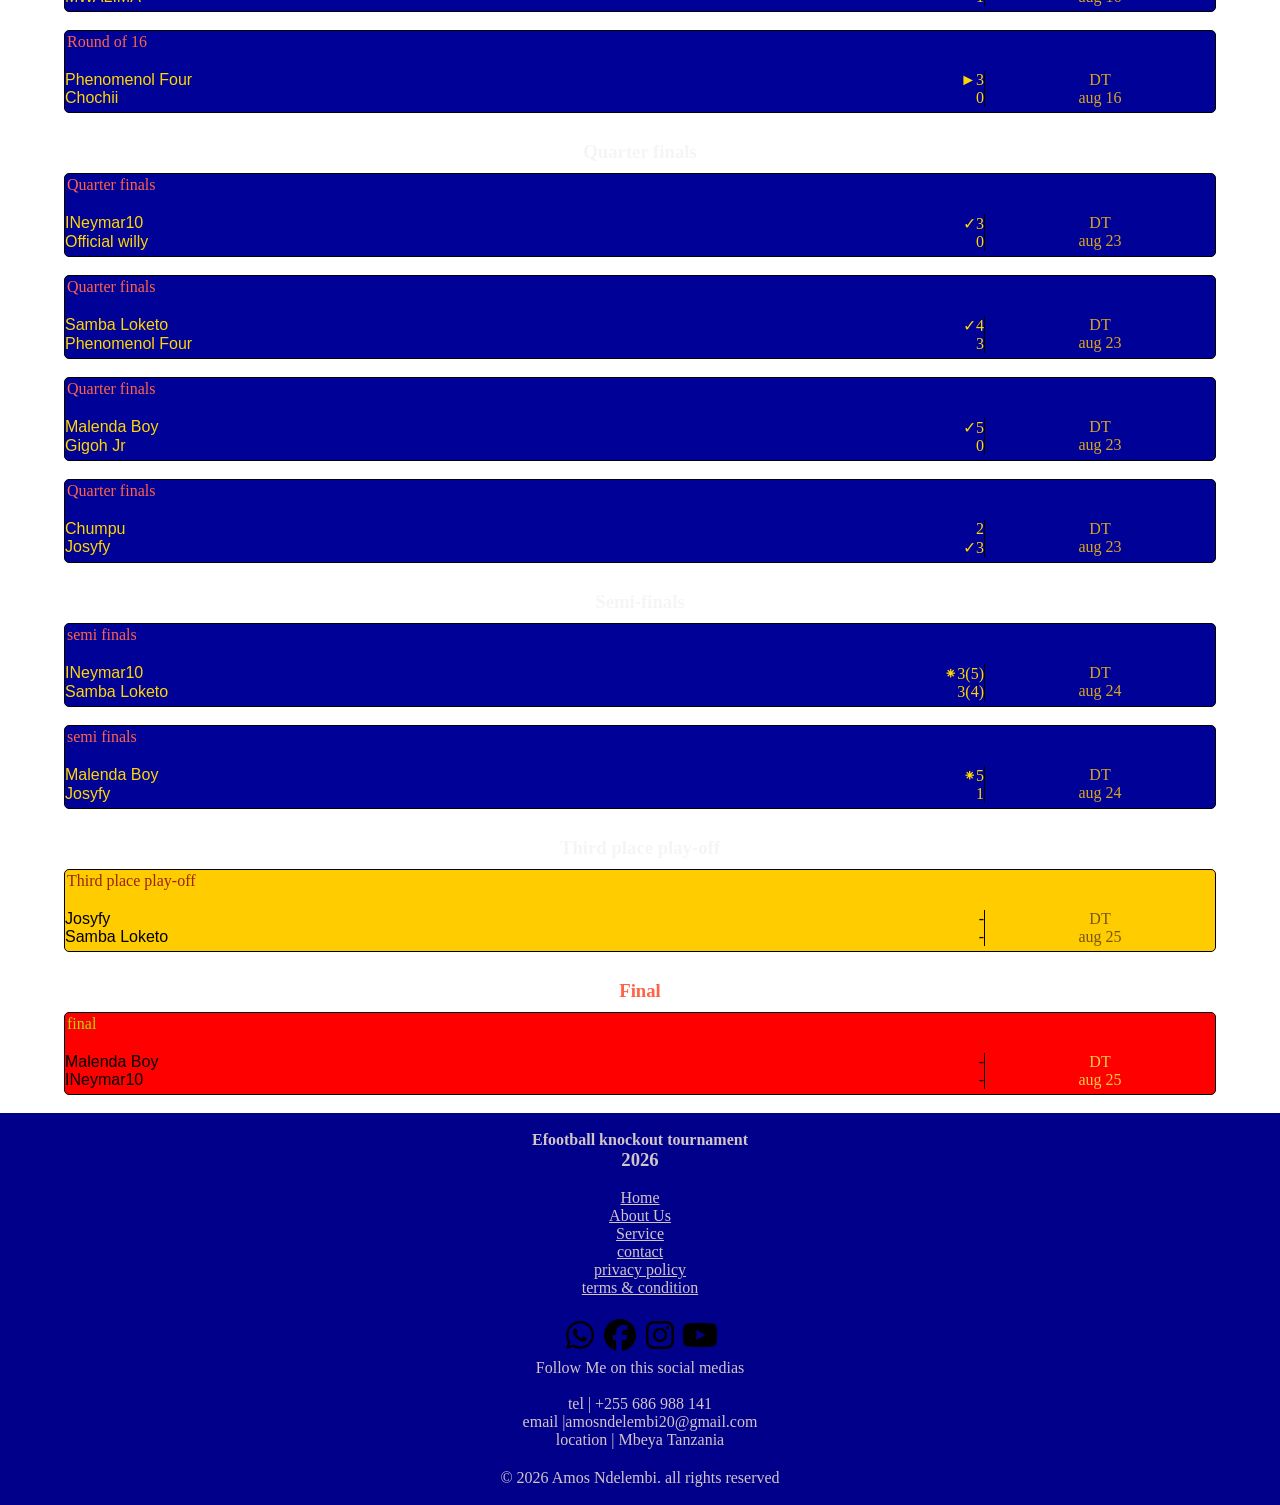
==== commit da6b966a: "Implement dynamic greeting message based on time Added a script to display greetings based on the cu" ====
--- a/matches.html
+++ b/matches.html
@@ -37,6 +37,30 @@
       <!-- maelzooooo -->
     <main>
         <img src="main_page_1.png" alt="page" height="auto" width="100%">
+        <div id="morning">
+            <p id="good" style="font-family: Arial; text-align: end; color: tomato; padding-right:30px ;"></p>
+            <script>
+                let hour = new Date().getHours();
+                let text;
+        
+                if(hour<=6){
+                    text = "Good day!👋"
+                }
+                else if(hour<=12){
+                    text = "Good morning!👋"
+                }
+                else if(hour<=17){
+                    text = "Good afternoon!👋"
+                }
+                else if(hour<=19){
+                    text = "Good evening!👋"
+                }
+                else{
+                    text = "Good night!👋"
+                }
+                document.getElementById('good').innerHTML = text;
+            </script>
+        <div/>
        <h3 style="text-align:center; padding:10px; color: whitesmoke">Round of 16</h3> 
        <div class="case" style="display: flex; justify-content: center; flex-direction: column; align-items: center;">
 
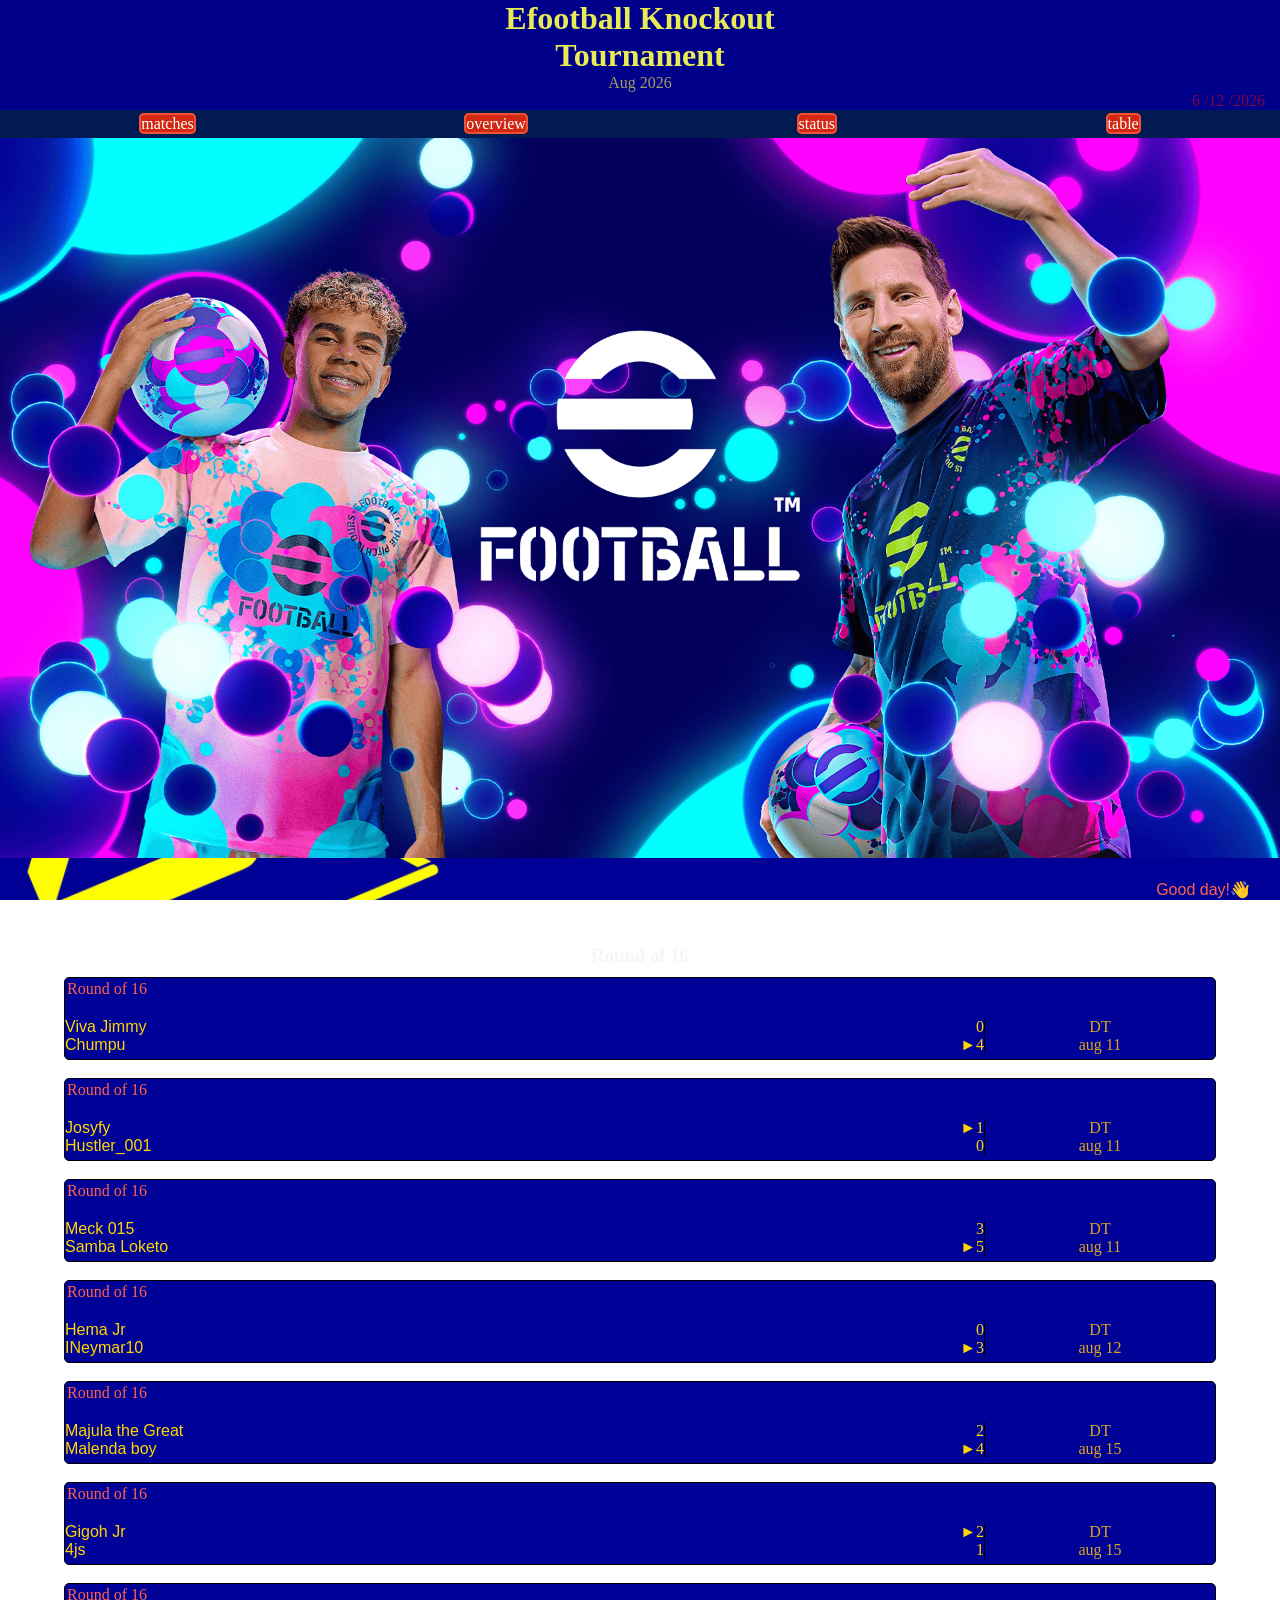
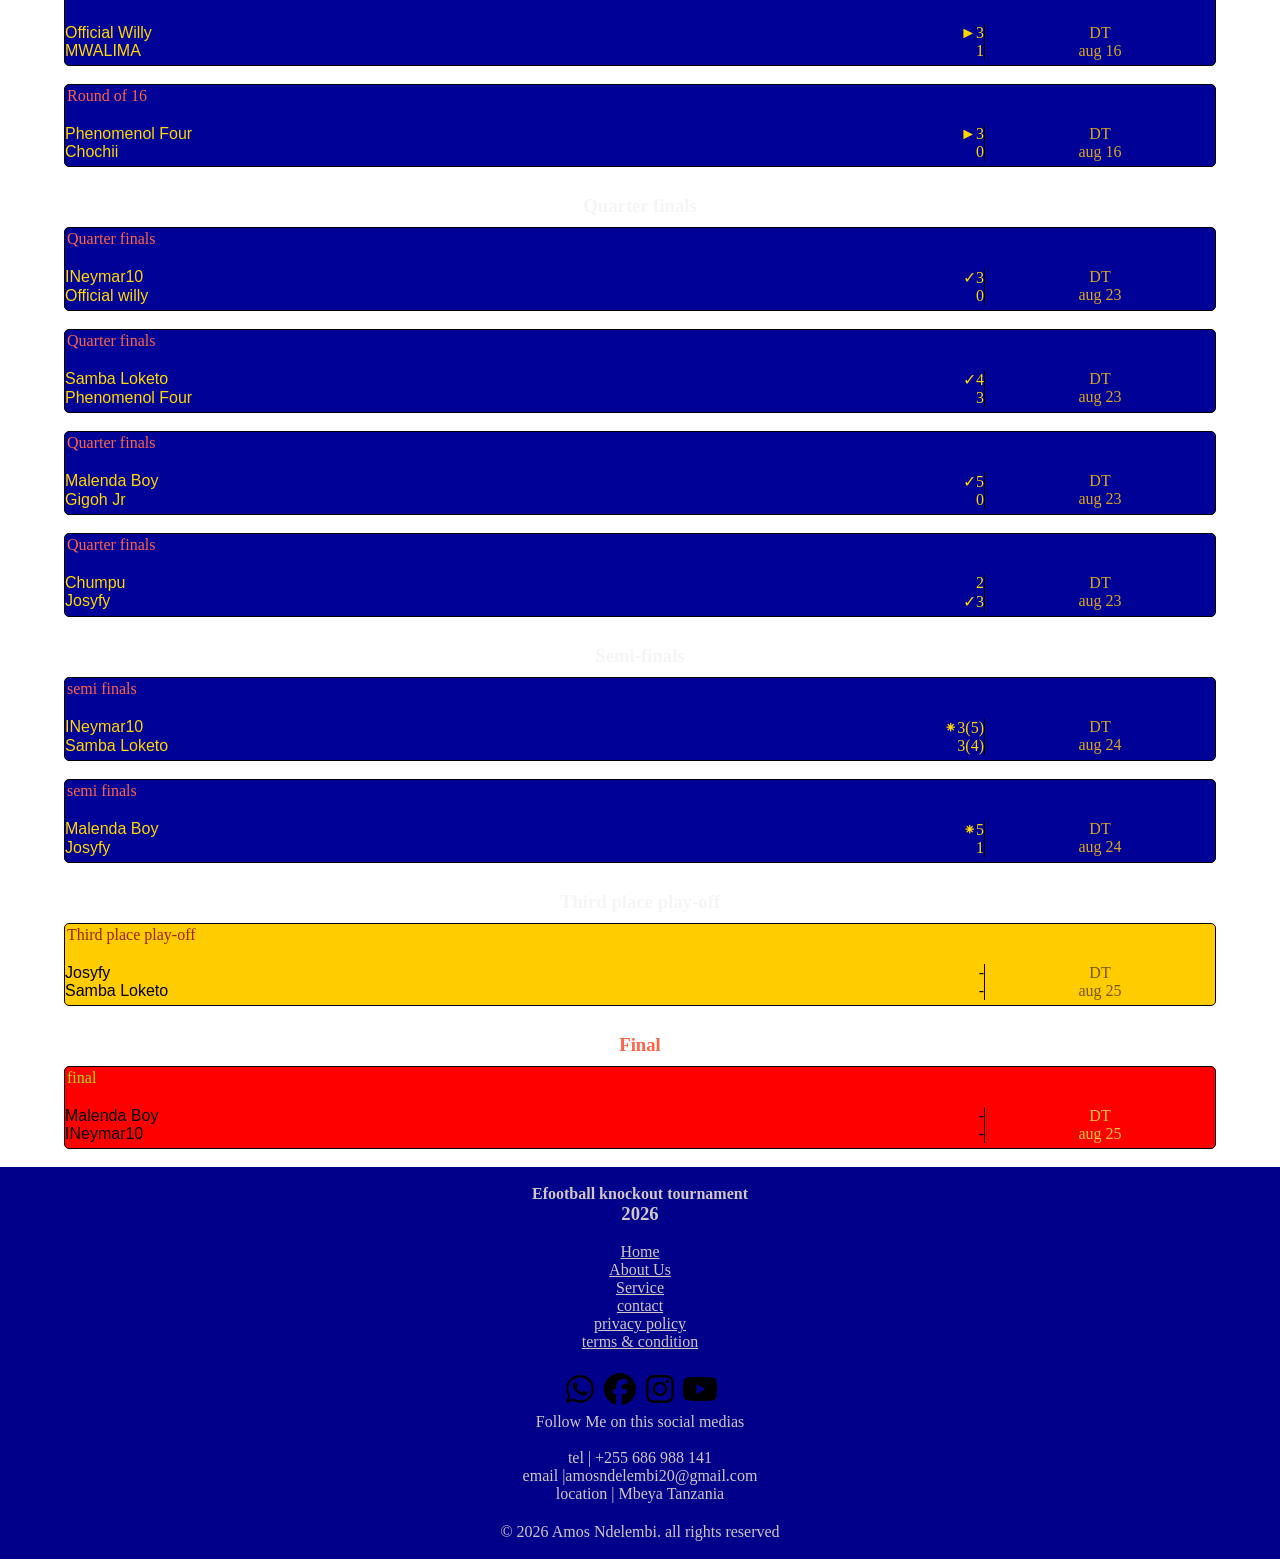
==== commit 27f3256b: "Enhance layout with additional line breaks Added spacing elements for improved layout." ====
--- a/matches.html
+++ b/matches.html
@@ -37,6 +37,7 @@
       <!-- maelzooooo -->
     <main>
         <img src="main_page_1.png" alt="page" height="auto" width="100%">
+        <br><br>
         <div id="morning">
             <p id="good" style="font-family: Arial; text-align: end; color: tomato; padding-right:30px ;"></p>
             <script>
@@ -60,7 +61,8 @@
                 }
                 document.getElementById('good').innerHTML = text;
             </script>
-        <div/>
+        <div/><br><br>
+            
        <h3 style="text-align:center; padding:10px; color: whitesmoke">Round of 16</h3> 
        <div class="case" style="display: flex; justify-content: center; flex-direction: column; align-items: center;">
 
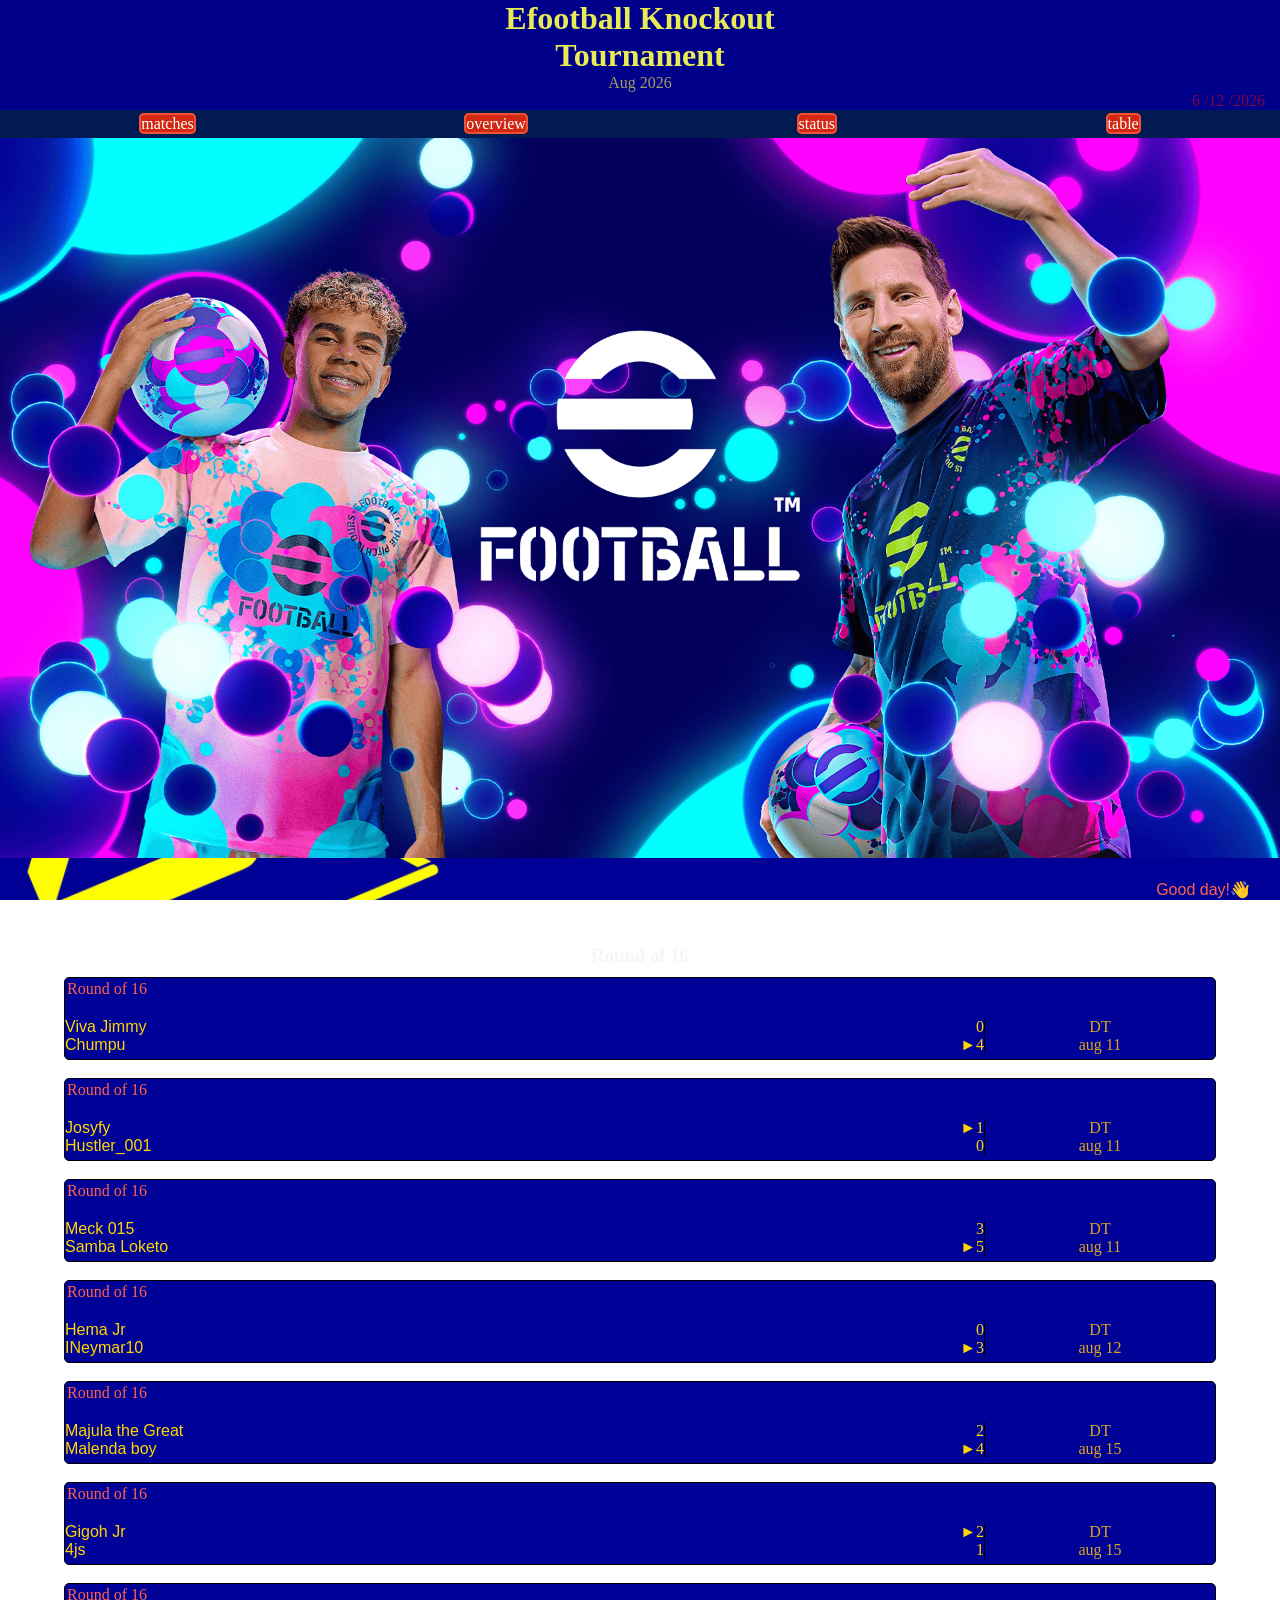
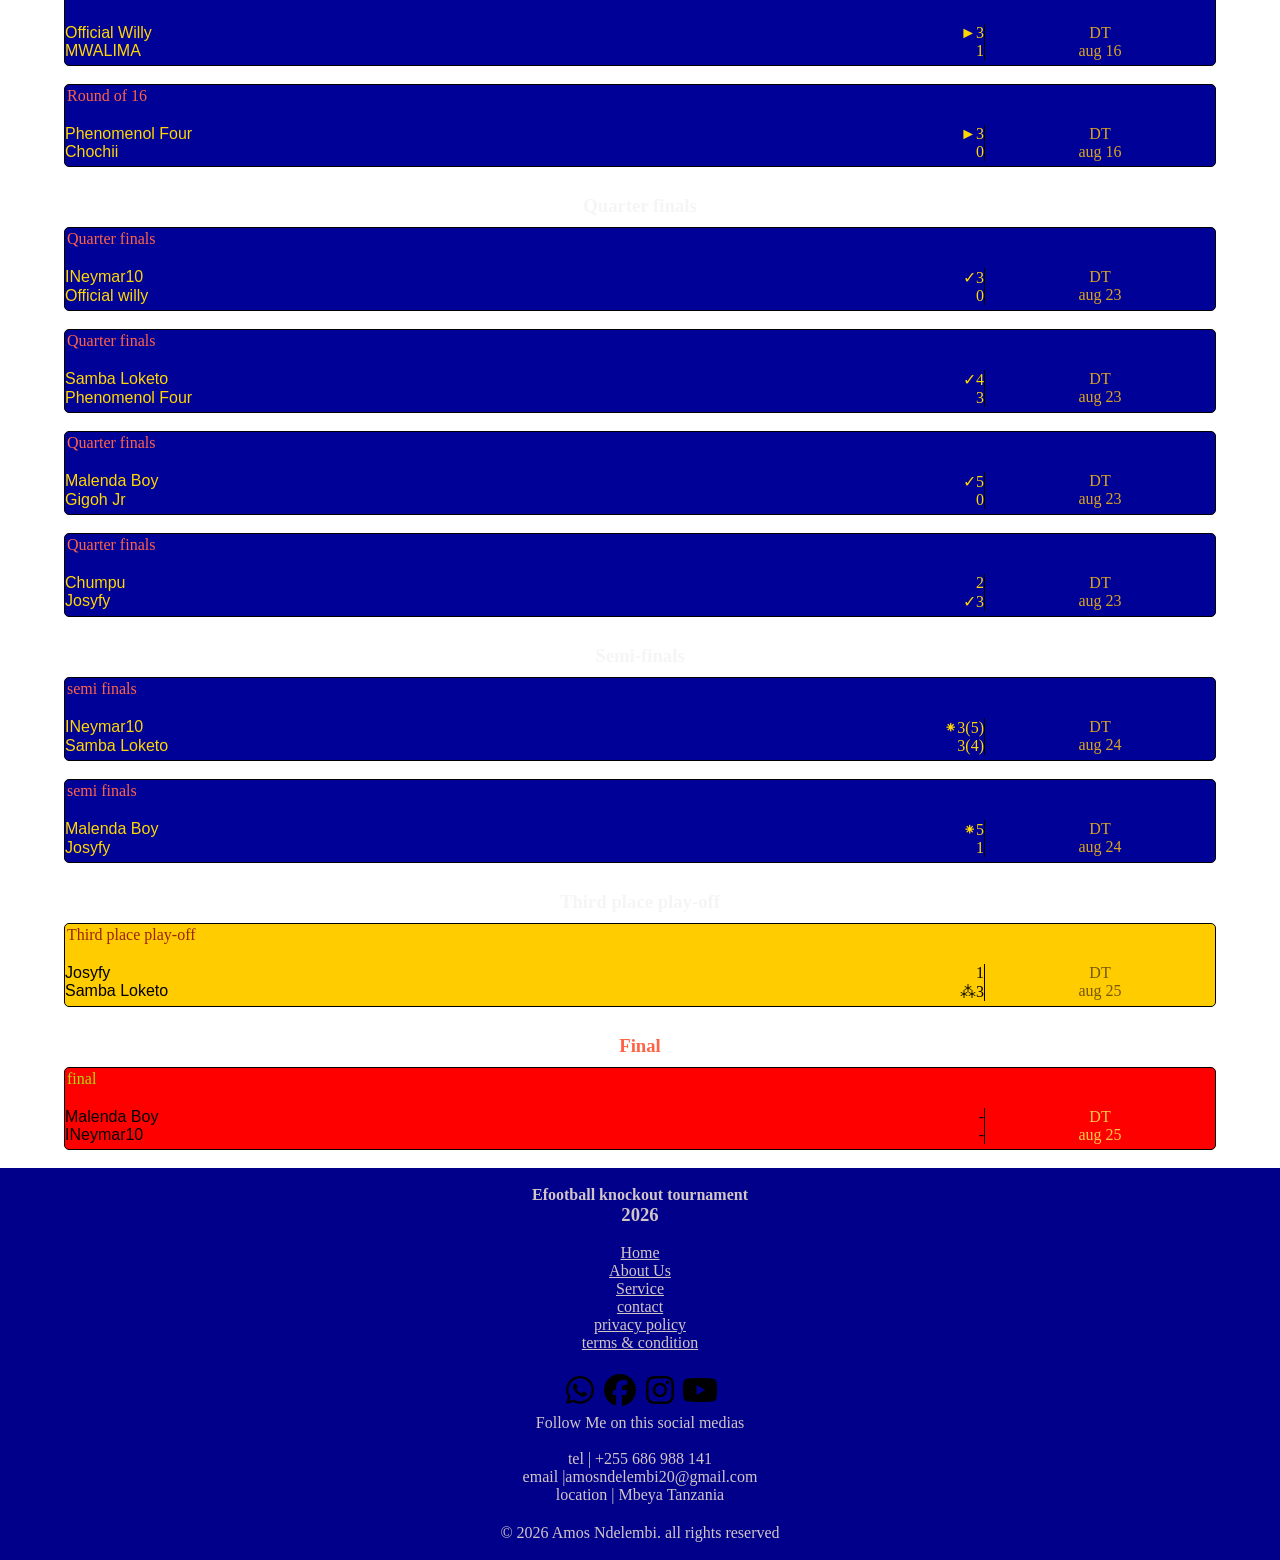
==== commit 1b47078f: "Update scores in matches.html" ====
--- a/matches.html
+++ b/matches.html
@@ -44,16 +44,16 @@
                 let hour = new Date().getHours();
                 let text;
         
-                if(hour<=6){
+                if(hour<=5){
                     text = "Good day!👋"
                 }
-                else if(hour<=12){
+                else if(hour<=11){
                     text = "Good morning!👋"
                 }
-                else if(hour<=17){
+                else if(hour<=15){
                     text = "Good afternoon!👋"
                 }
-                else if(hour<=19){
+                else if(hour<=18){
                     text = "Good evening!👋"
                 }
                 else{
@@ -406,11 +406,11 @@
                         <div class="cas1" style="border-right: solid 1px black; width: 80%;">
                             <div class="ca1" style="display: flex; justify-content: space-between;">
                                 <p style="font-family: Arial, Helvetica, sans-serif;">Josyfy</p>
-                                <p>-</p>
+                                <p>1</p>
                             </div>
                             <div class="ca1" style="display: flex; justify-content: space-between;">
                                 <p style="font-family: Arial, Helvetica, sans-serif;">Samba Loketo</p>
-                                <p>-</p>
+                                <p>⁂3</p>
                             </div>
                         </div>
                         <div class="cas2" style=" width: 20%;" >
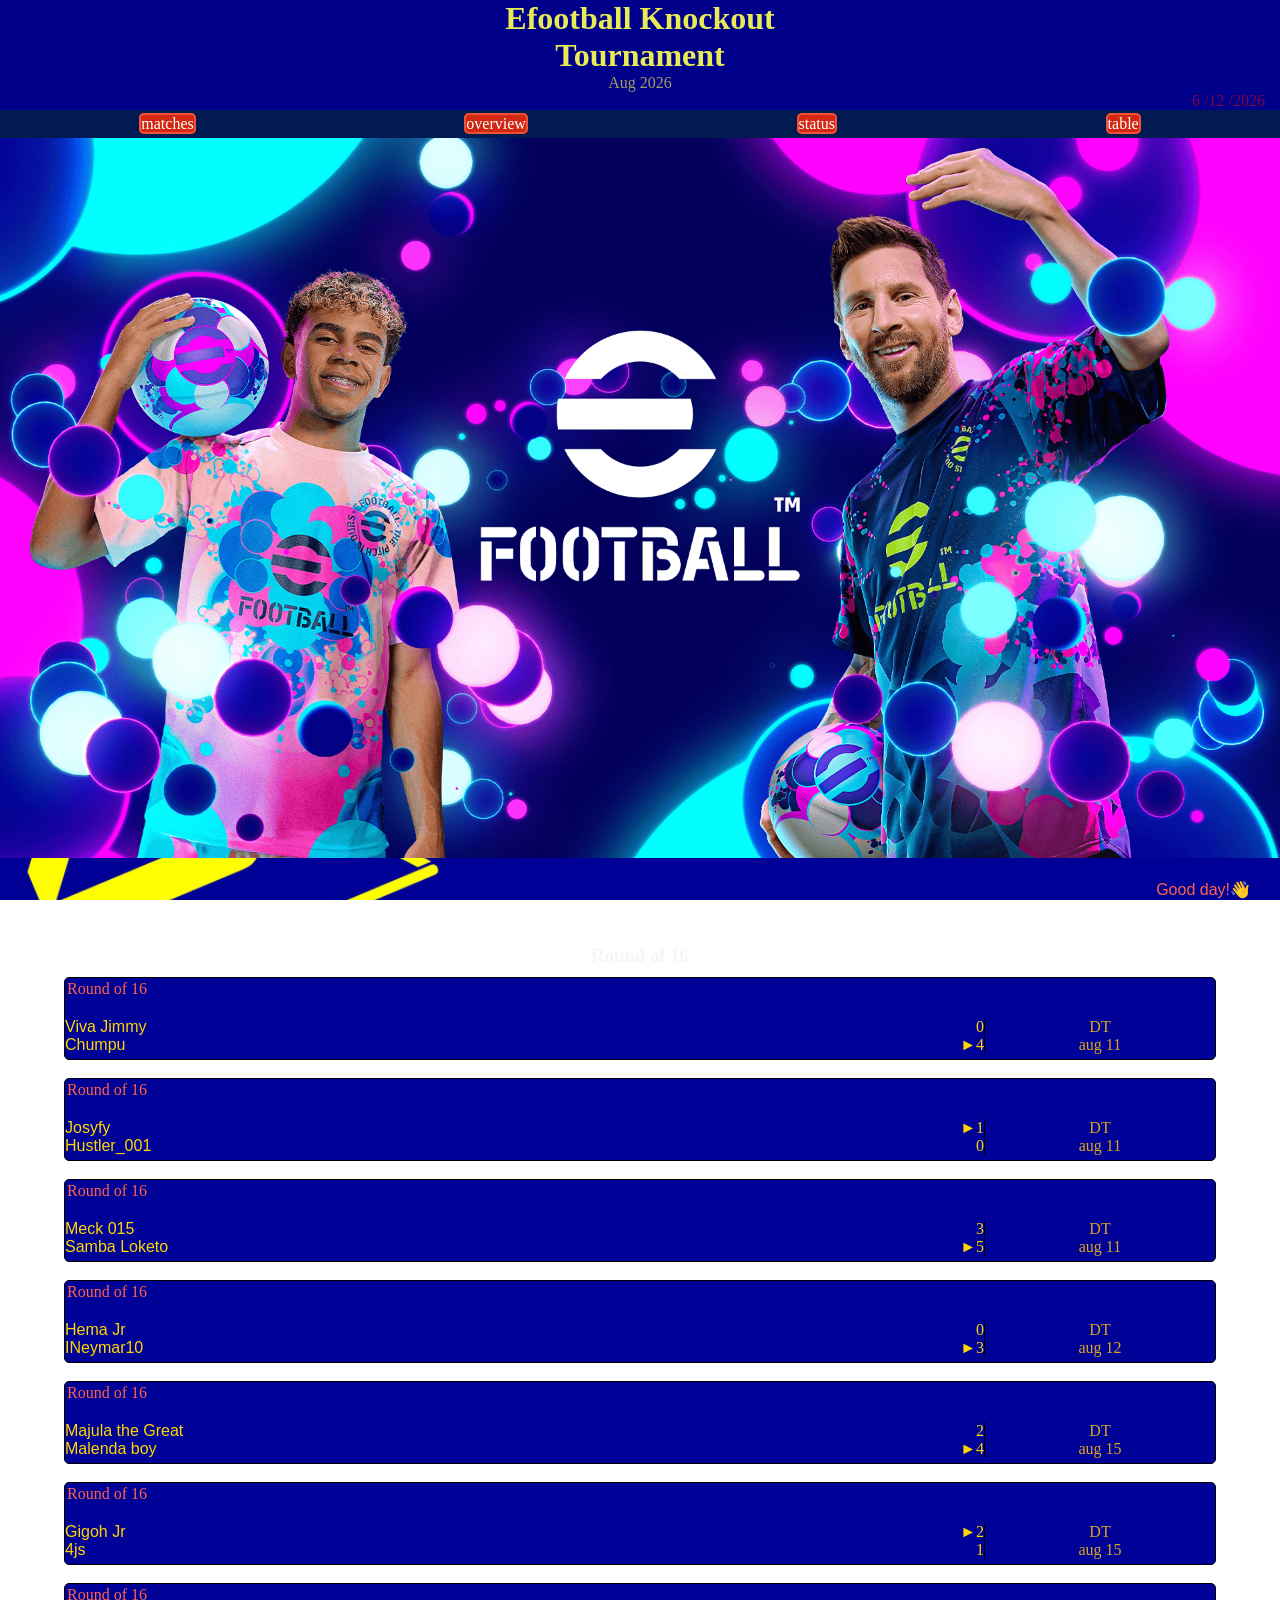
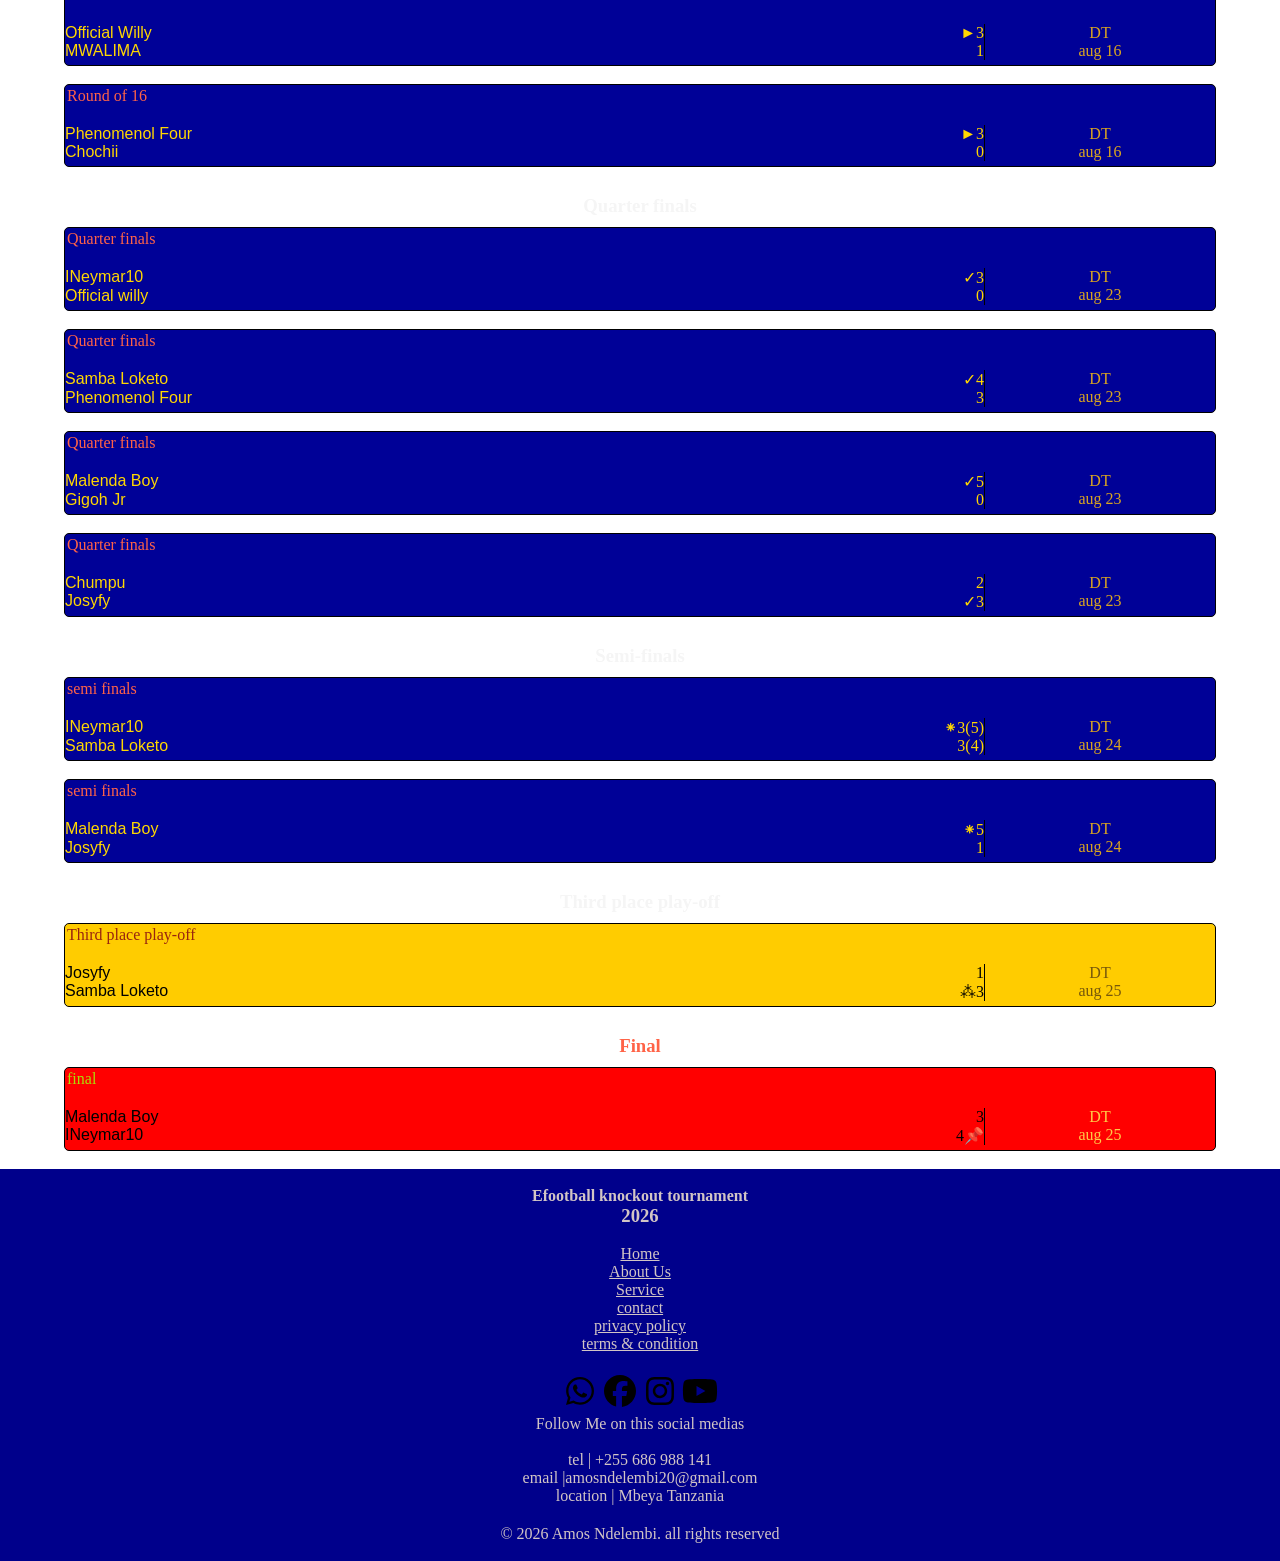
==== commit 95dfa9c6: "Update matches.html" ====
--- a/matches.html
+++ b/matches.html
@@ -433,11 +433,11 @@
                         <div class="cas1" style="border-right: solid 1px black; width: 80%;">
                             <div class="ca1" style="display: flex; justify-content: space-between;">
                                 <p style="font-family: Arial, Helvetica, sans-serif;">Malenda Boy</p>
-                                <p >-</p>
+                                <p >3</p>
                             </div>
                             <div class="ca1" style="display: flex; justify-content: space-between;">
                                 <p style="font-family: Arial, Helvetica, sans-serif;">INeymar10</p>
-                                <p >-</p>
+                                <p >4📌</p>
                             </div>
                         </div>
                         <div class="cas2" style=" width: 20%;" >
